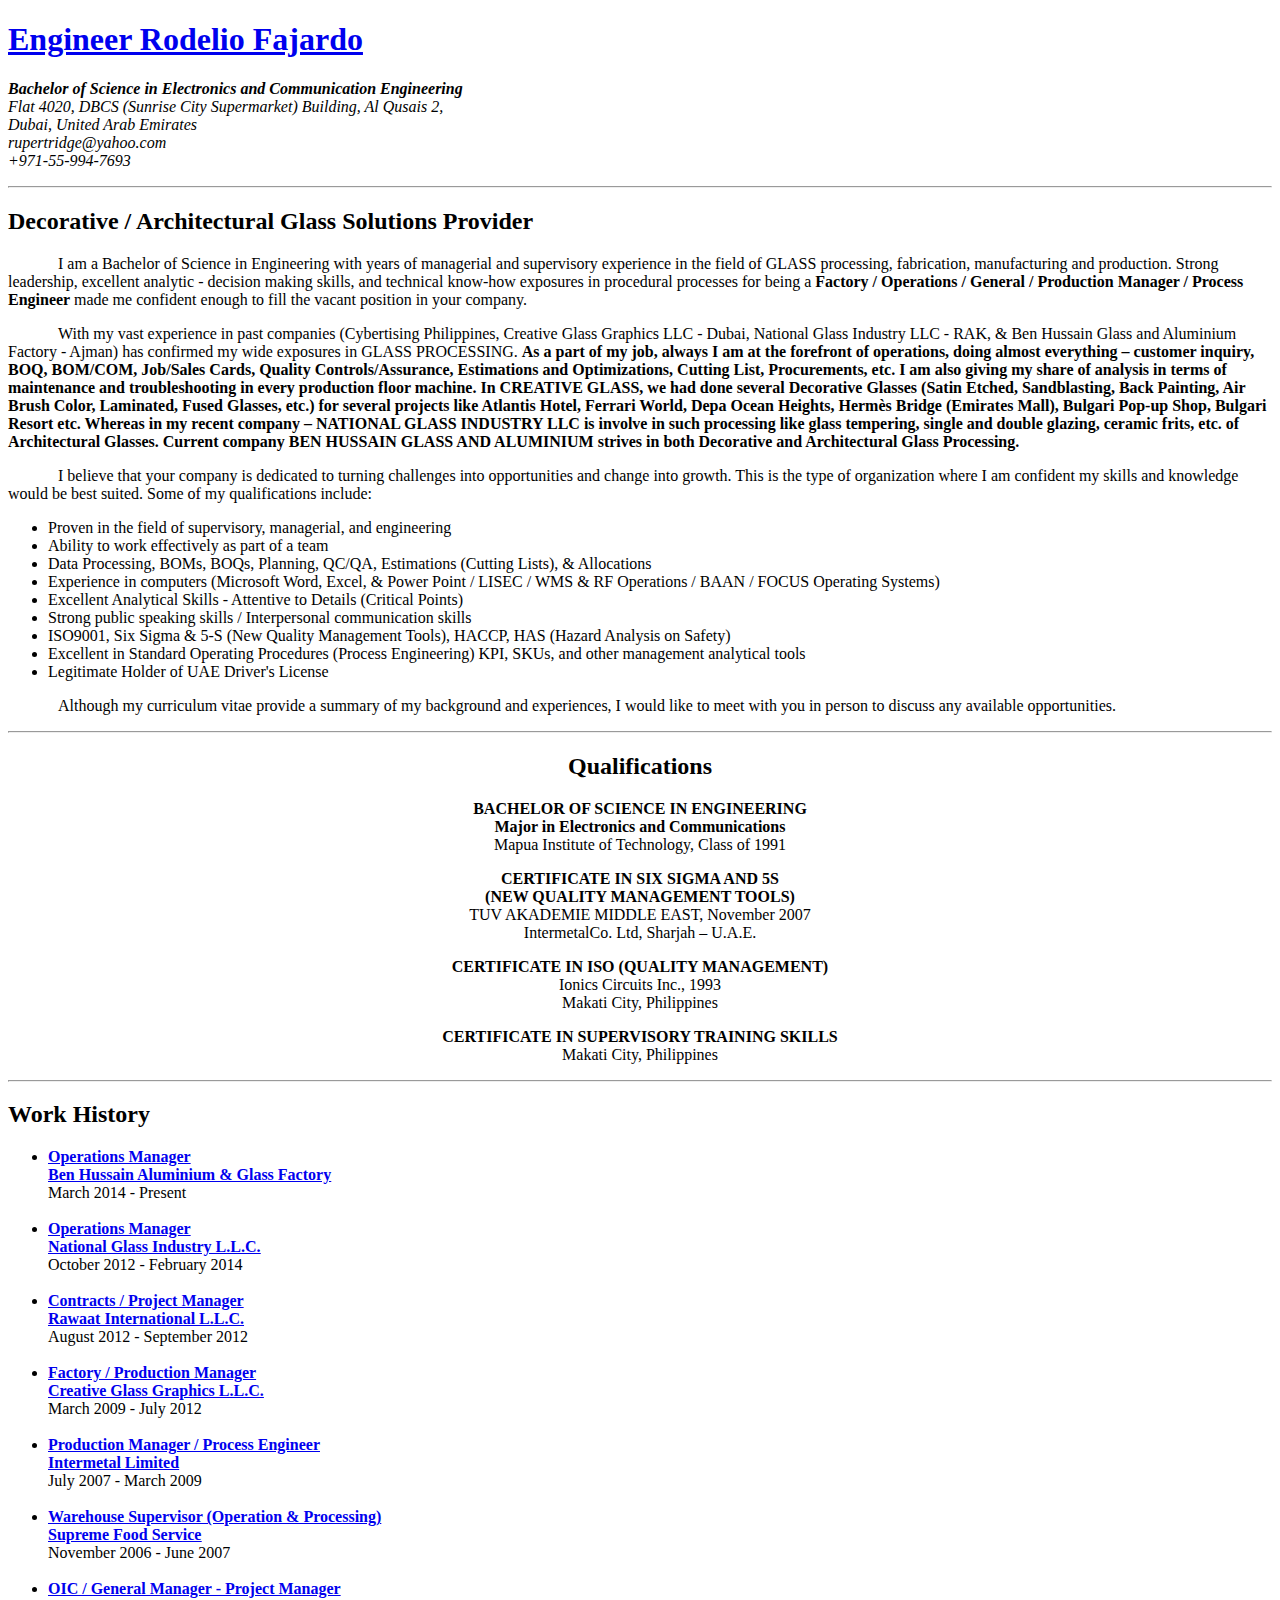
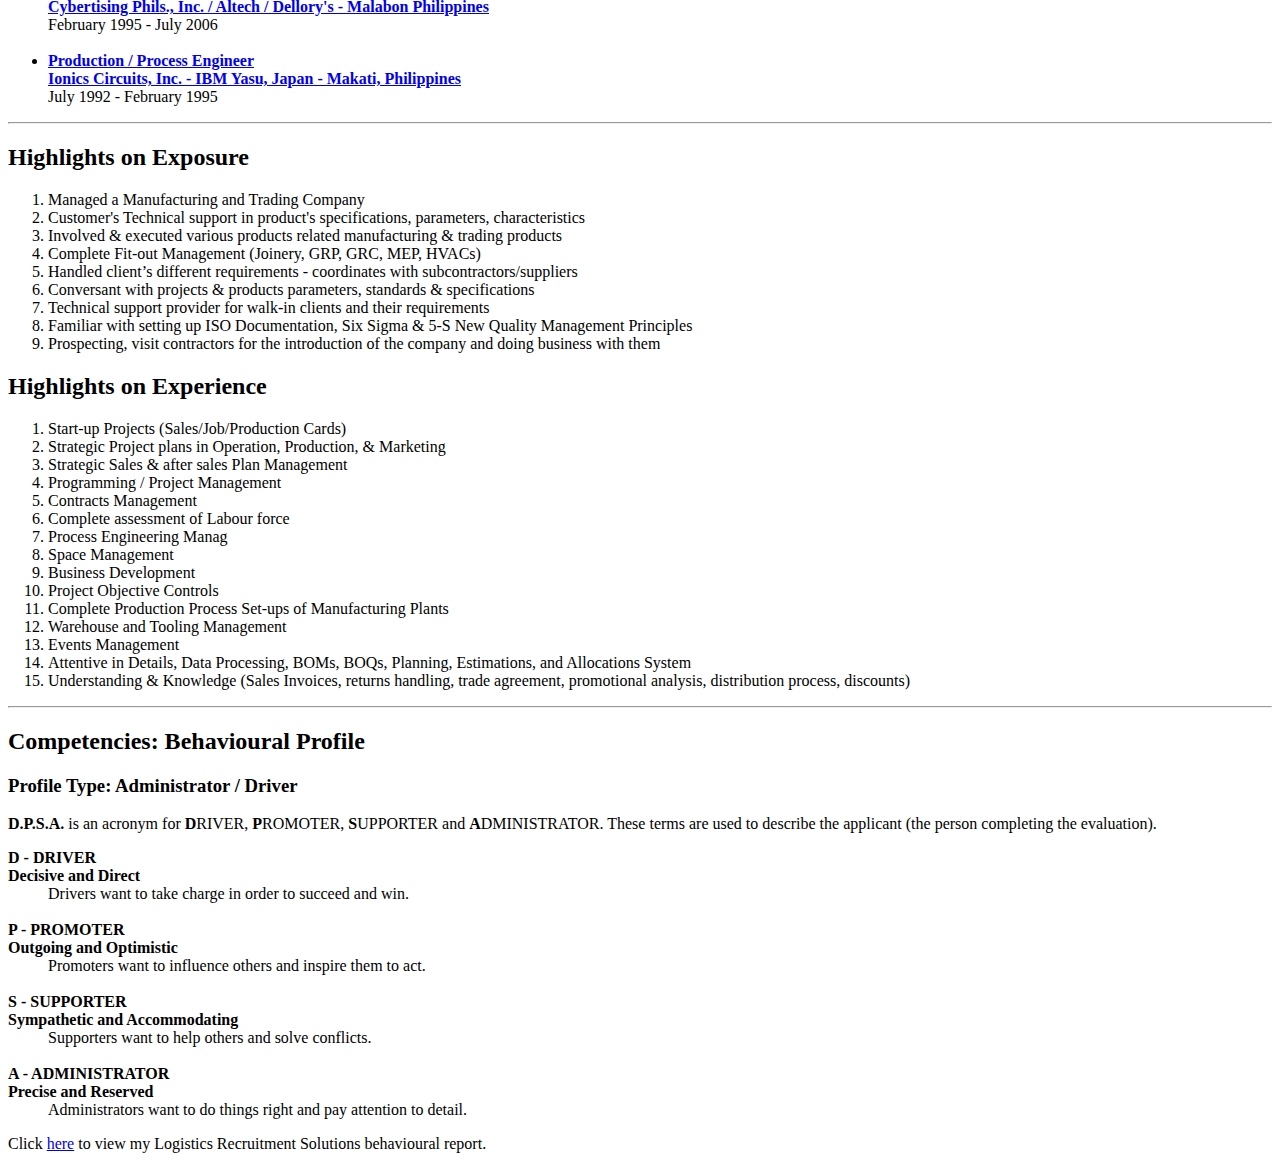
==== index.html @ 77e5705d "Add files via upload" ====
<!DOCTYPE html>
<html lang="en" dir="ltr">

<head>
  <meta charset="utf-8">
  <title>Rodelio Fajardo - Decorative Glass Solutions</title>
  <link rel="stylesheet" href="css/styles.css">
</head>

<body>
        <h1><a href="index.html">Engineer Rodelio Fajardo</a></h1>
        <dl>
          <dt>
            <em><strong>Bachelor of Science in Electronics and Communication Engineering</strong></em>
          </dt>
          <dt>
            <em>Flat 4020, DBCS (Sunrise City Supermarket) Building, Al Qusais 2,<br />Dubai, United Arab Emirates</em>
          </dt>
          <dt>
            <em>rupertridge@yahoo.com</em>
          </dt>
          <dt>
            <em>+971-55-994-7693</em>
          </dt>
        </dl>
  <hr>
  <h2>Decorative / Architectural Glass Solutions Provider</h2>
  <p style="text-indent: 50px;">
    I am a Bachelor of Science in Engineering with years of managerial and supervisory experience in the
    field of GLASS processing, fabrication, manufacturing and production. Strong leadership, excellent
    analytic - decision making skills, and technical know-how exposures in procedural processes for being
    a <strong>Factory / Operations / General / Production Manager / Process Engineer </strong>made me confident enough to fill the
    vacant position in your company.
  </p>
  <p style="text-indent: 50px;">
    With my vast experience in past companies (Cybertising Philippines, Creative Glass Graphics LLC -
    Dubai, National Glass Industry LLC - RAK, & Ben Hussain Glass and Aluminium Factory - Ajman) has
    confirmed my wide exposures in GLASS PROCESSING. <strong>As a part of my job, always I am at the
      forefront of operations, doing almost everything – customer inquiry, BOQ, BOM/COM, Job/Sales
      Cards, Quality Controls/Assurance, Estimations and Optimizations, Cutting List, Procurements,
      etc. I am also giving my share of analysis in terms of maintenance and troubleshooting in every
      production floor machine. In CREATIVE GLASS, we had done several Decorative Glasses (Satin
      Etched, Sandblasting, Back Painting, Air Brush Color, Laminated, Fused Glasses, etc.) for several
      projects like Atlantis Hotel, Ferrari World, Depa Ocean Heights, Hermès Bridge (Emirates Mall), Bulgari Pop-up Shop, Bulgari Resort etc. Whereas in my recent
      company – NATIONAL GLASS INDUSTRY LLC is involve in such processing like glass tempering,
      single and double glazing, ceramic frits, etc. of Architectural Glasses. Current company BEN
      HUSSAIN GLASS AND ALUMINIUM strives in both Decorative and Architectural Glass Processing.</strong>
  </p>
  <p style="text-indent: 50px;">
    I believe that your company is dedicated to turning challenges into opportunities and change into growth.
    This is the type of organization where I am confident my skills and knowledge would be best suited. Some
    of my qualifications include:
  </p>
  <ul>
    <li>
      Proven in the field of supervisory, managerial, and engineering
    </li>
    <li>
      Ability to work effectively as part of a team
    </li>
    <li>
      Data Processing, BOMs, BOQs, Planning, QC/QA, Estimations (Cutting Lists), & Allocations
    </li>
    <li>
      Experience in computers (Microsoft Word, Excel, & Power Point / LISEC / WMS & RF Operations / BAAN / FOCUS Operating Systems)
    </li>
    <li>
      Excellent Analytical Skills - Attentive to Details (Critical Points)
    </li>
    <li>
      Strong public speaking skills / Interpersonal communication skills
    </li>
    <li>
      ISO9001, Six Sigma & 5-S (New Quality Management Tools), HACCP, HAS (Hazard Analysis on Safety)
    </li>
    <li>
      Excellent in Standard Operating Procedures (Process Engineering) KPI, SKUs, and other management analytical tools
    </li>
    <li>
      Legitimate Holder of UAE Driver's License
    </li>
  </ul>
  <p style="text-indent: 50px;">
    Although my curriculum vitae provide a summary of my background and experiences, I would like to meet
    with you in person to discuss any available opportunities.
  </p>
  <hr>
  <h2 align="center">Qualifications</h2>
  <dl align="center">
    <dt>
      <font size="3">
        <strong>BACHELOR OF SCIENCE IN ENGINEERING</strong>
      </font>
    </dt>
    <dt>
      <strong>Major in Electronics and Communications</strong>
    </dt>
    <dt>
      Mapua Institute of Technology, Class of 1991
    </dt>
  </dl>
  <dl align="center">
    <dt>
      <font size="3">
        <strong>CERTIFICATE IN SIX SIGMA AND 5S<br>
          (NEW QUALITY MANAGEMENT TOOLS)</strong>
      </font>
    </dt>
    <dt>
      TUV AKADEMIE MIDDLE EAST, November 2007
    </dt>
    <dt>
      IntermetalCo. Ltd, Sharjah – U.A.E.
    </dt>
  </dl>
  <dl align="center">
    <dt>
      <font size="3">
        <strong>CERTIFICATE IN ISO (QUALITY MANAGEMENT)</strong>
      </font>
    </dt>
    <dt>
      Ionics Circuits Inc., 1993
    </dt>
    <dt>
      Makati City, Philippines
    </dt>
  </dl>
  <dl align="center">
    <dt>
      <font size="3">
        <strong>CERTIFICATE IN SUPERVISORY TRAINING SKILLS</strong>
      </font>
    </dt>
    <dt>
      Makati City, Philippines
    </dt>
  </dl>
  <hr>
  <h2>Work History</h2>
  <ul>
    <li>
      <a href="OM Ben Hussain.html"><strong>Operations Manager<br>
        <u>Ben Hussain Aluminium & Glass Factory</u></strong></a><br>
      March 2014 - Present
    </li>
    <br>
    <li>
      <a href="OM NGI.html"><strong>Operations Manager<br>
        <u>National Glass Industry L.L.C.</u></strong></a><br>
      October 2012 - February 2014
    </li>
    <br>
    <li>
      <a href="Manager Rawaat.html"><strong>Contracts / Project Manager <br>
        <u>Rawaat International L.L.C.</u></strong></a><br>
      August 2012 - September 2012
    </li>
    <br>
    <li>
      <a href="Manager CGG.html"><strong>Factory / Production Manager <br>
        <u>Creative Glass Graphics L.L.C.</u></strong></a><br>
      March 2009 - July 2012
    </li>
    <br>
    <li>
      <a href="Manager Intermetal.html"><strong>Production Manager / Process Engineer <br>
        <u>Intermetal Limited</u></strong></a><br>
      July 2007 - March 2009
    </li>
    <br>
    <li>
      <a href="WS SFS.html"><strong>Warehouse Supervisor (Operation & Processing)<br>
        <u>Supreme Food Service</u></strong></a><br>
      November 2006 - June 2007
    </li>
    <br>
    <li>
      <a href="OIC Cybertising.html"><strong>OIC / General Manager - Project Manager <br>
        <u>Cybertising Phils., Inc. / Altech / Dellory's - Malabon Philippines</u></strong></a><br>
      February 1995 - July 2006
    </li>
    <br>
    <li>
      <a href="Engineer Ionics.html"><strong>Production / Process Engineer <br>
        <u>Ionics Circuits, Inc. - IBM Yasu, Japan - Makati, Philippines</u></strong></a><br>
      July 1992 - February 1995
    </li>
  </ul>
  <hr>
  <h2>Highlights on Exposure</h2>
  <ol>
    <li>
      Managed a Manufacturing and Trading Company
    </li>
    <li>
      Customer's Technical support in product's specifications, parameters, characteristics
    </li>
    <li>
      Involved & executed various products related manufacturing & trading products
    </li>
    <li>
      Complete Fit-out Management (Joinery, GRP, GRC, MEP, HVACs)
    </li>
    <li>
      Handled client’s different requirements - coordinates with subcontractors/suppliers
    </li>
    <li>
      Conversant with projects & products parameters, standards & specifications
    </li>
    <li>
      Technical support provider for walk-in clients and their requirements
    </li>
    <li>
      Familiar with setting up ISO Documentation, Six Sigma & 5-S New Quality Management Principles
    </li>
    <li>
      Prospecting, visit contractors for the introduction of the company and doing business with them
    </li>
  </ol>
  <h2>Highlights on Experience</h2>
  <ol>
    <li>
      Start-up Projects (Sales/Job/Production Cards)
    </li>
    <li>
      Strategic Project plans in Operation, Production, & Marketing
    </li>
    <li>
      Strategic Sales & after sales Plan Management
    </li>
    <li>
      Programming / Project Management
    </li>
    <li>
      Contracts Management
    </li>
    <li>
      Complete assessment of Labour force
    </li>
    <li>
      Process Engineering Manag
    </li>
    <li>
      Space Management
    </li>
    <li>
      Business Development
    </li>
    <li>
      Project Objective Controls
    </li>
    <li>
      Complete Production Process Set-ups of Manufacturing Plants
    </li>
    <li>
      Warehouse and Tooling Management
    </li>
    <li>
      Events Management
    </li>
    <li>
      Attentive in Details, Data Processing, BOMs, BOQs, Planning, Estimations, and Allocations System
    </li>
    <li>
      Understanding & Knowledge (Sales Invoices, returns handling, trade agreement, promotional analysis, distribution process, discounts)
    </li>
  </ol>
  <hr>
  <h2>Competencies: Behavioural Profile</h2>
  <h3>Profile Type: Administrator / Driver</h3>
  <p>
    <strong>D.P.S.A.</strong> is an acronym for <strong>D</strong>RIVER, <strong>P</strong>ROMOTER, <strong>S</strong>UPPORTER and <strong>A</strong>DMINISTRATOR.
    These terms are used to describe the applicant (the person completing the evaluation).
  </p>
  <dl>
    <dt>
      <strong>D - DRIVER <br>Decisive and Direct</strong>
    </dt>
    <dd>
      Drivers want to take charge in order to succeed and win.
    </dd>
    <br>
    <dt>
      <strong>P - PROMOTER <br>Outgoing and Optimistic</strong>
    </dt>
    <dd>
      Promoters want to influence others and inspire them to act.
    </dd>
    <br>
    <dt>
      <strong>S - SUPPORTER <br>Sympathetic and Accommodating</strong>
    </dt>
    <dd>
      Supporters want to help others and solve conflicts.
    </dd>
    <br>
    <dt>
      <strong>A - ADMINISTRATOR <br>Precise and Reserved</strong>
    </dt>
    <dd>
      Administrators want to do things right and pay attention to detail.
    </dd>
  </dl>
  <p>
    Click <a href="Files/My Administrational Skills.pdf">here</a> to view my Logistics Recruitment Solutions behavioural report.
  </p>

</body>

</html>
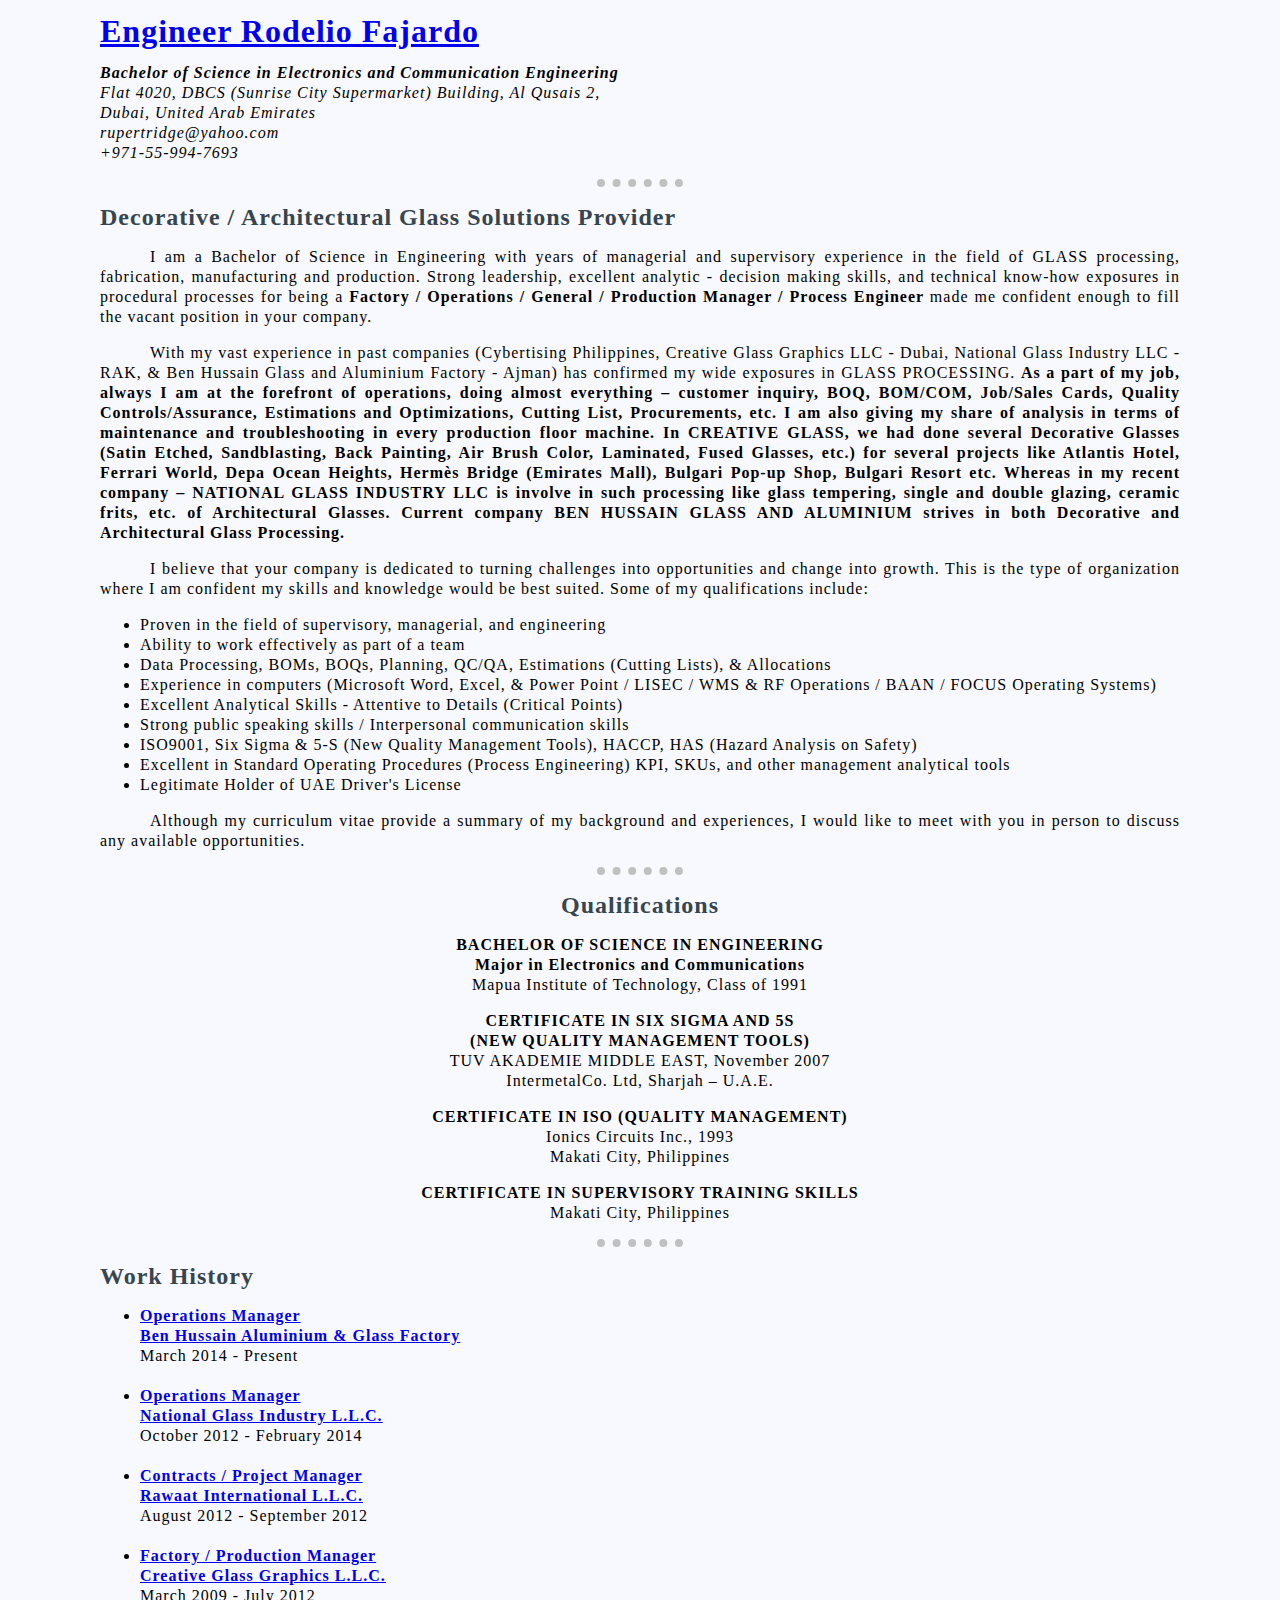
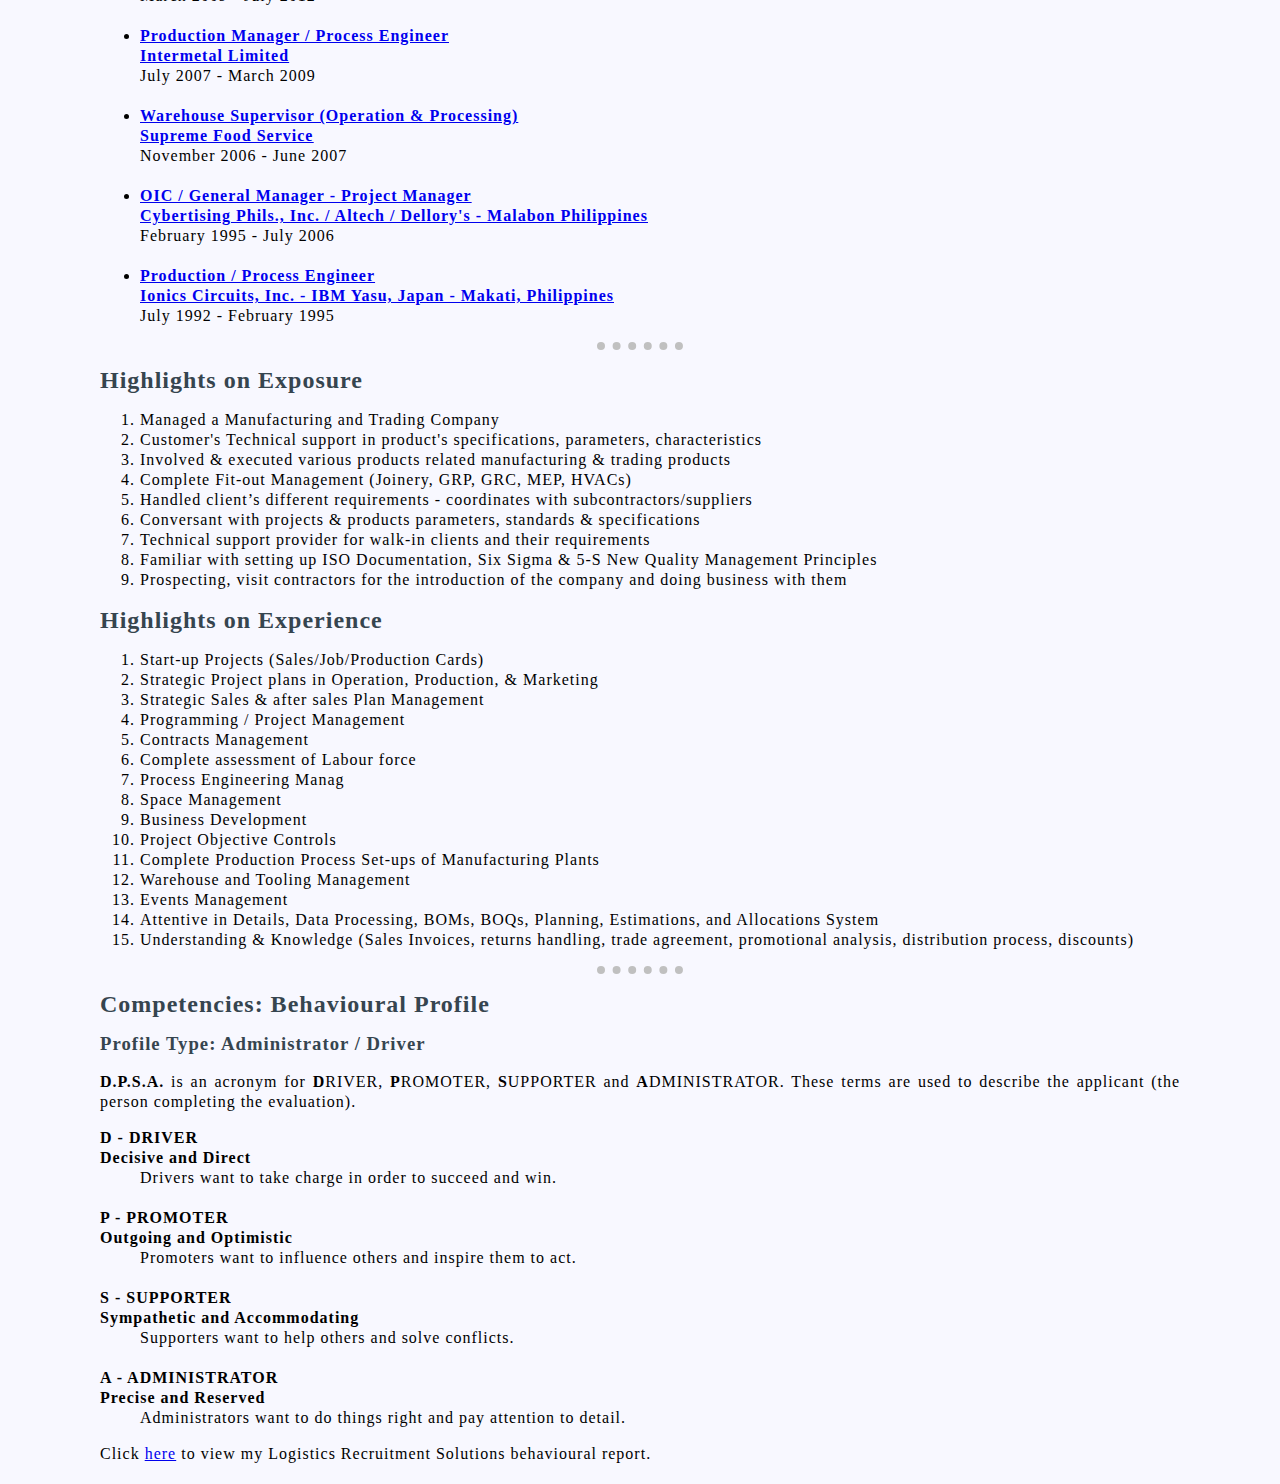
==== commit 0dee0900: "Update index.html" ====
--- a/index.html
+++ b/index.html
@@ -4,7 +4,7 @@
 <head>
   <meta charset="utf-8">
   <title>Rodelio Fajardo - Decorative Glass Solutions</title>
-  <link rel="stylesheet" href="css/styles.css">
+  <link rel="stylesheet" href="CSS/styles.css">
 </head>
 
 <body>
--- a/CSS/styles.css
+++ b/CSS/styles.css
@@ -0,0 +1,22 @@
+body{
+    background-color: ghostwhite;
+    margin: 20px 100px;
+    text-align: justify;
+    letter-spacing: 1px;
+    line-height: 20px;
+}
+hr{
+    border-style: dotted none none none;
+    border-color: silver;
+    border-width: 8px;
+    width: 8%;
+}
+h1{
+    color: #36454F;
+}
+h2{
+    color: #36454F;
+}
+h3{
+    color: #36454F;
+}
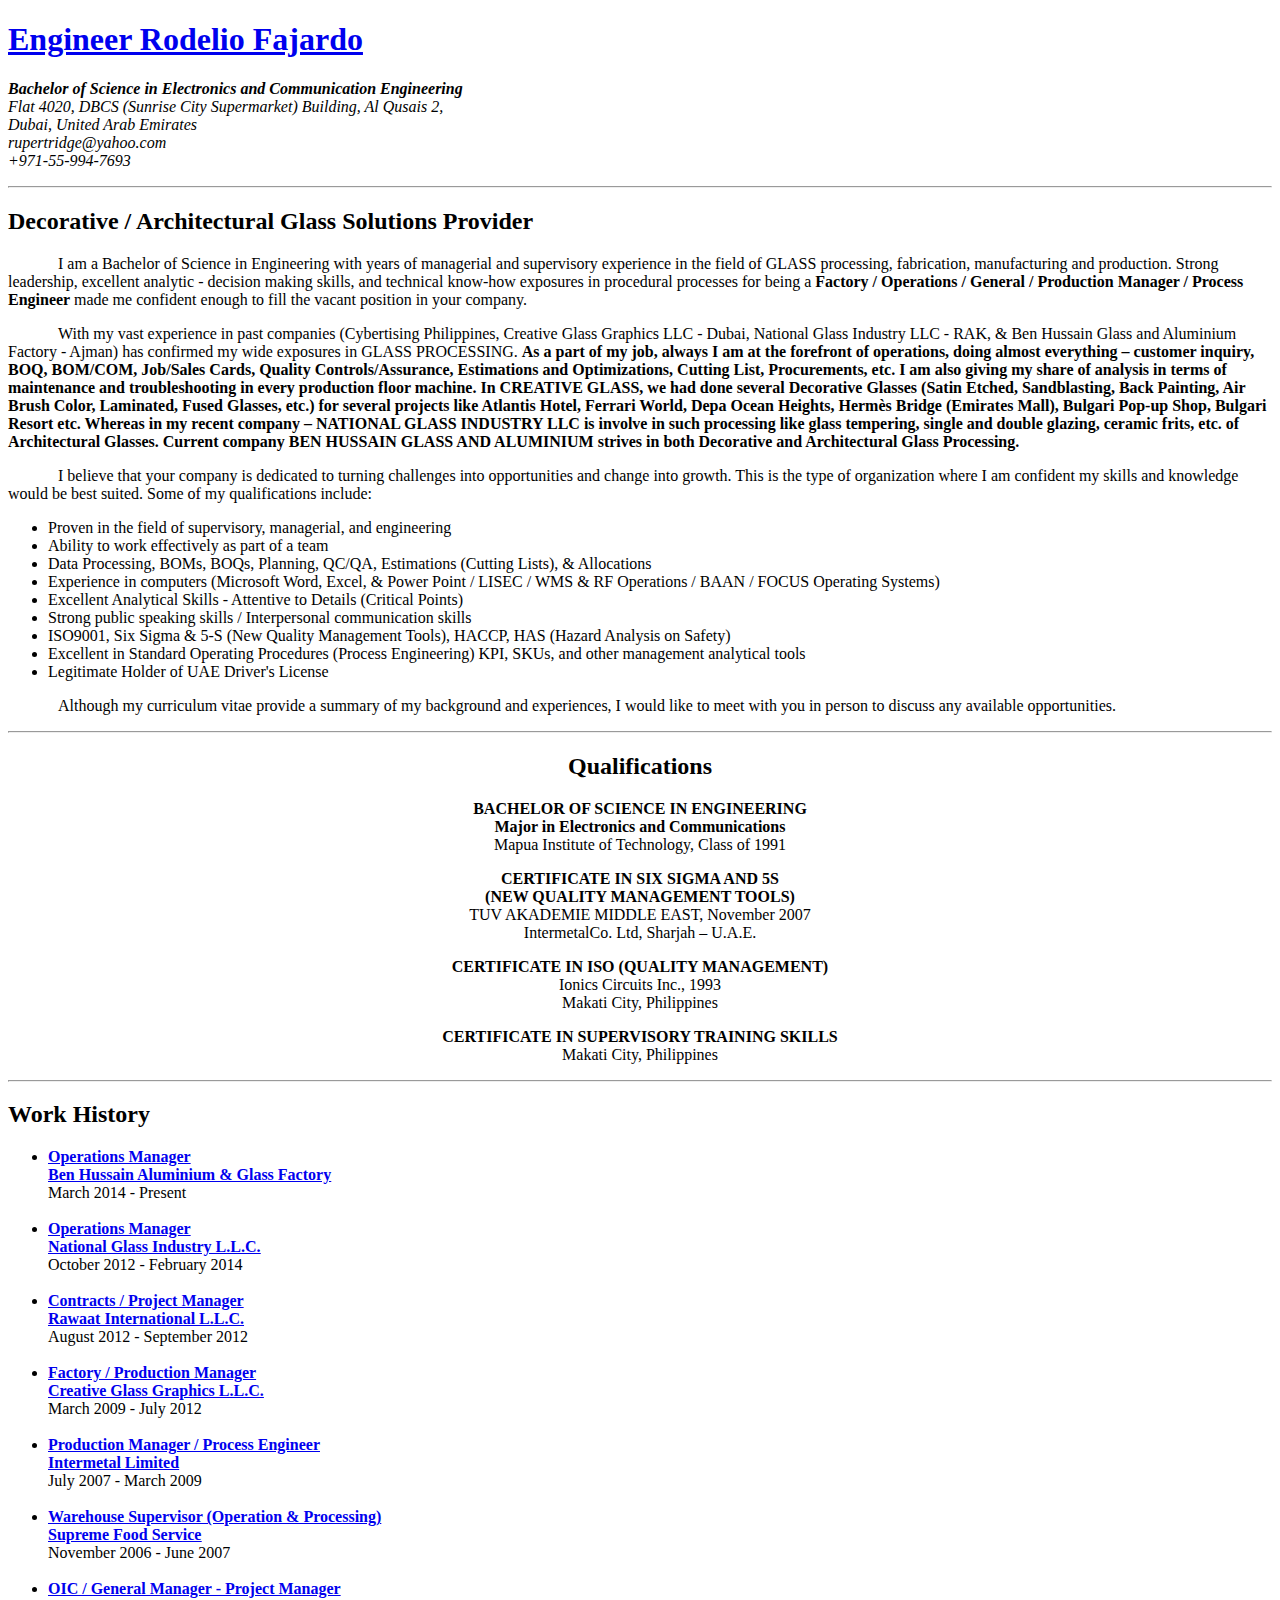
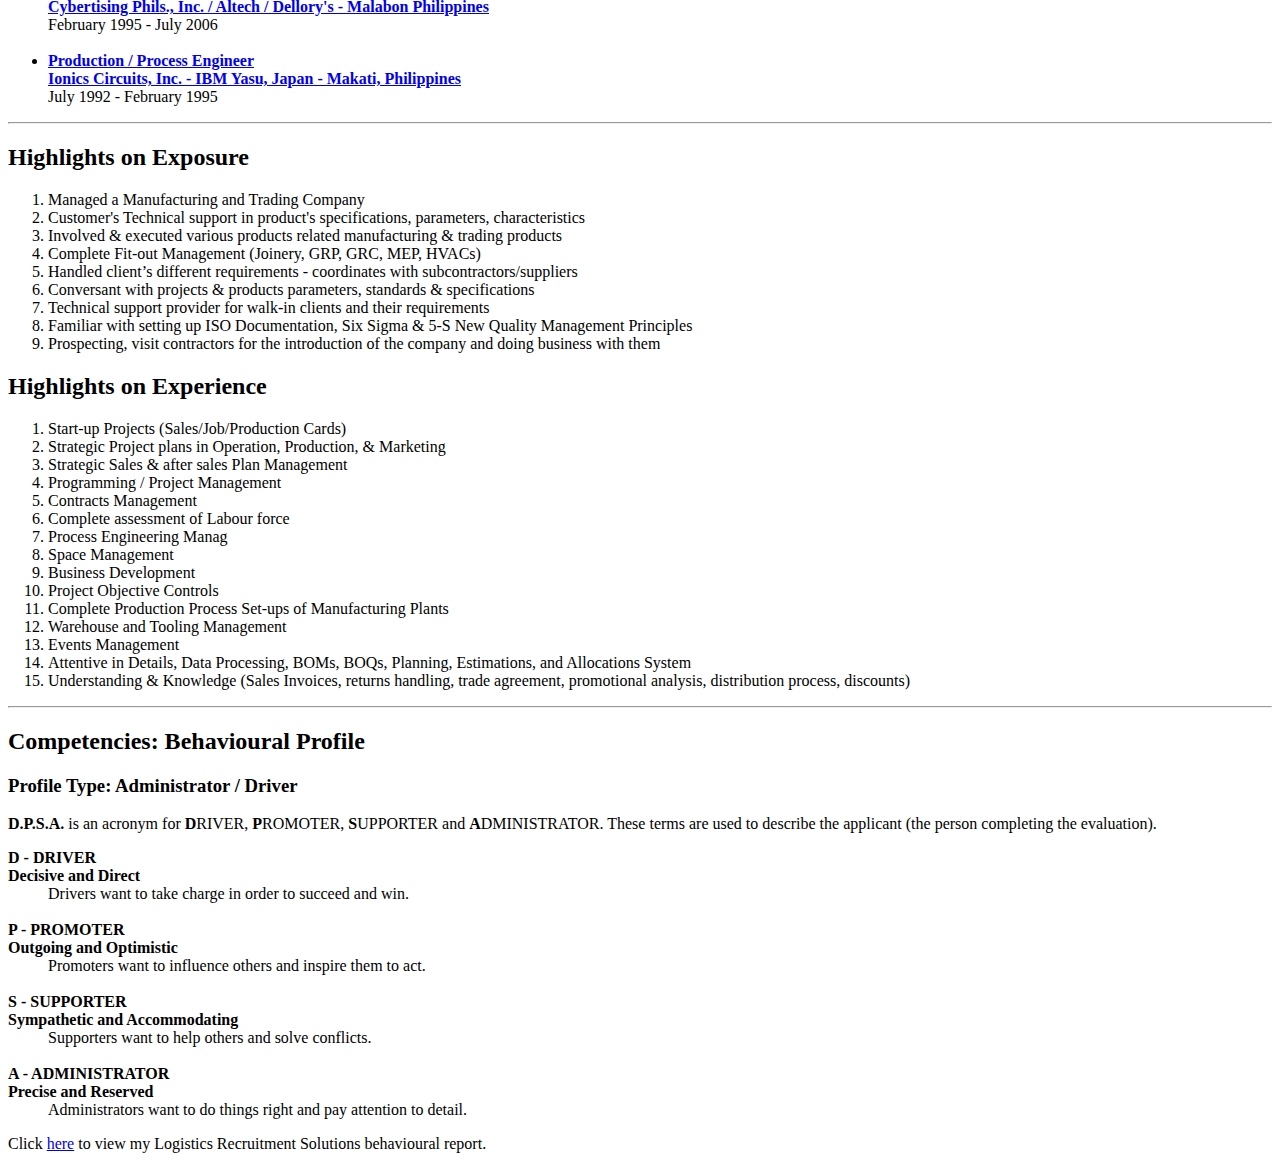
==== commit 8797f69d: "Add files via upload" ====
--- a/index.html
+++ b/index.html
@@ -4,7 +4,7 @@
 <head>
   <meta charset="utf-8">
   <title>Rodelio Fajardo - Decorative Glass Solutions</title>
-  <link rel="stylesheet" href="CSS/styles.css">
+  <link rel="stylesheet" href="css/styles.css">
 </head>
 
 <body>
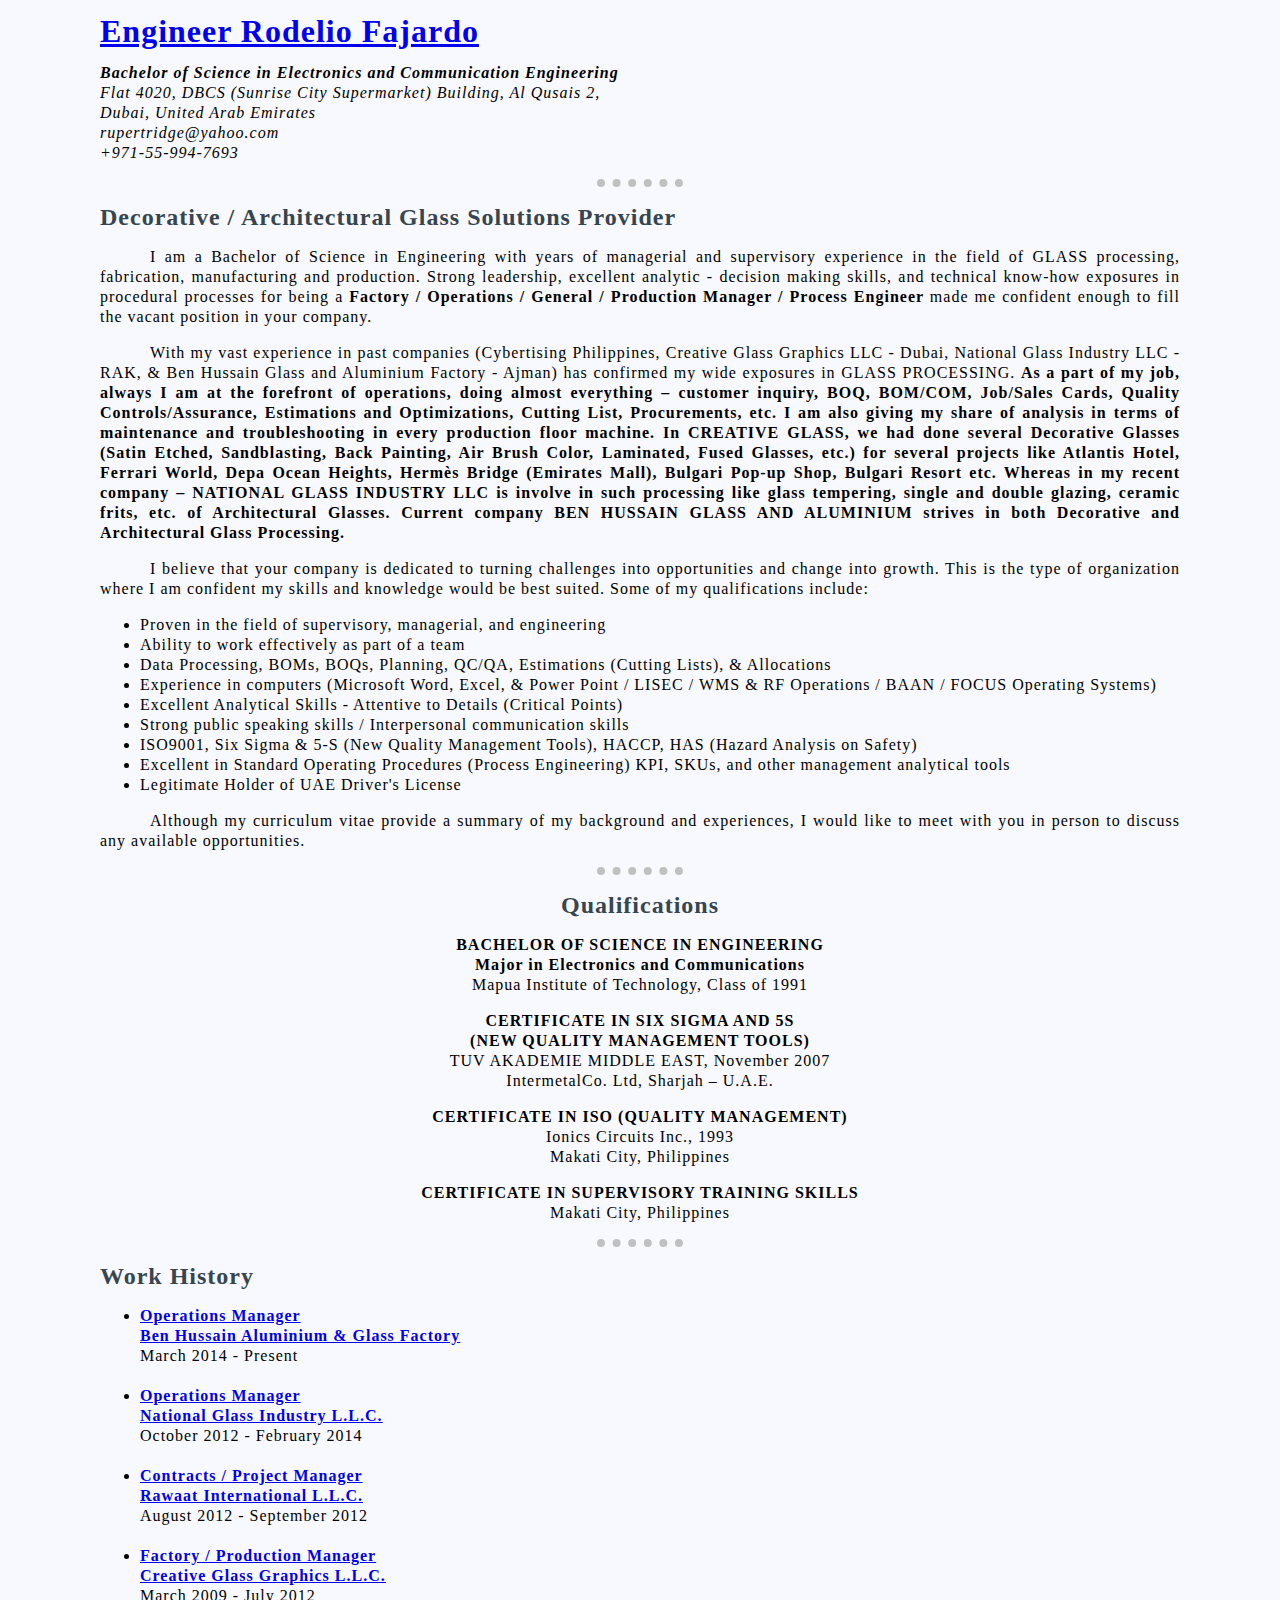
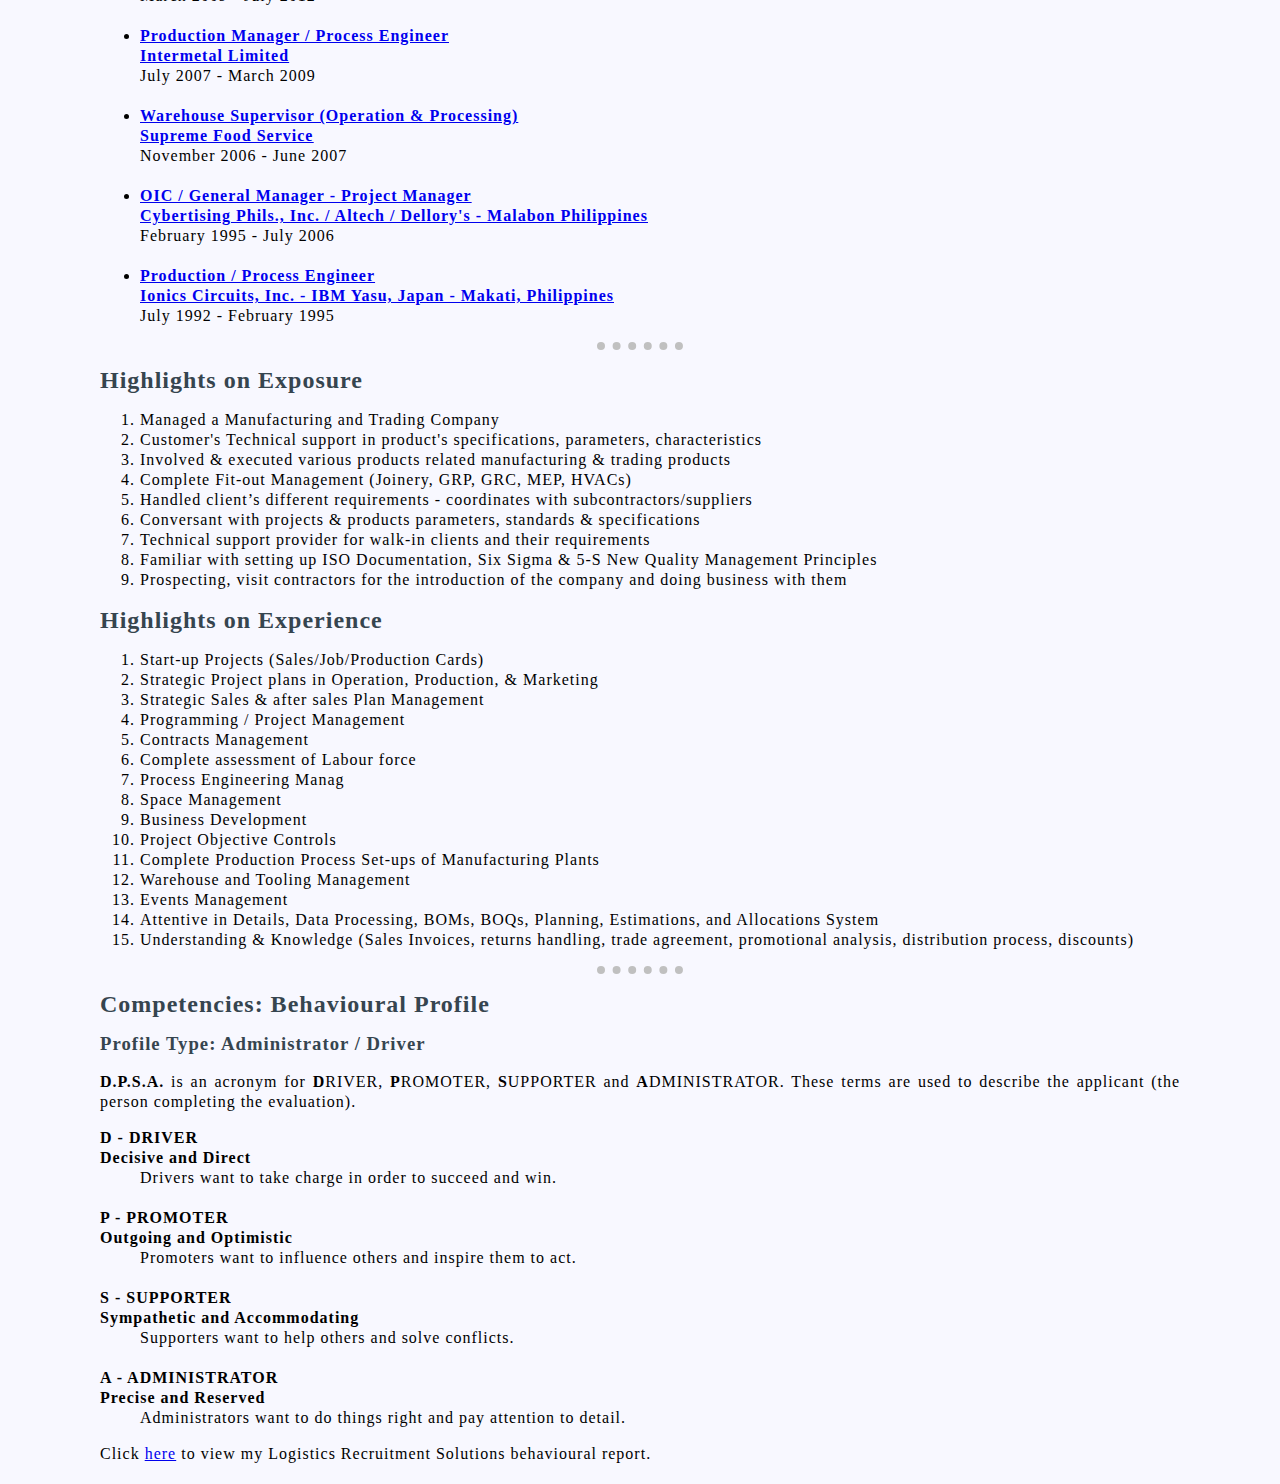
==== commit 6a1896d3: "Update index.html" ====
--- a/index.html
+++ b/index.html
@@ -4,7 +4,7 @@
 <head>
   <meta charset="utf-8">
   <title>Rodelio Fajardo - Decorative Glass Solutions</title>
-  <link rel="stylesheet" href="css/styles.css">
+  <link rel="stylesheet" href="styles.css">
 </head>
 
 <body>
--- a/styles.css
+++ b/styles.css
@@ -0,0 +1,23 @@
+body{
+    background-color: ghostwhite;
+    margin: 20px 100px;
+    text-align: justify;
+    letter-spacing: 1px;
+    line-height: 20px;
+    font: "sans-serif";
+}
+hr{
+    border-style: dotted none none none;
+    border-color: silver;
+    border-width: 8px;
+    width: 8%;
+}
+h1{
+    color: #36454F;
+}
+h2{
+    color: #36454F;
+}
+h3{
+    color: #36454F;
+}
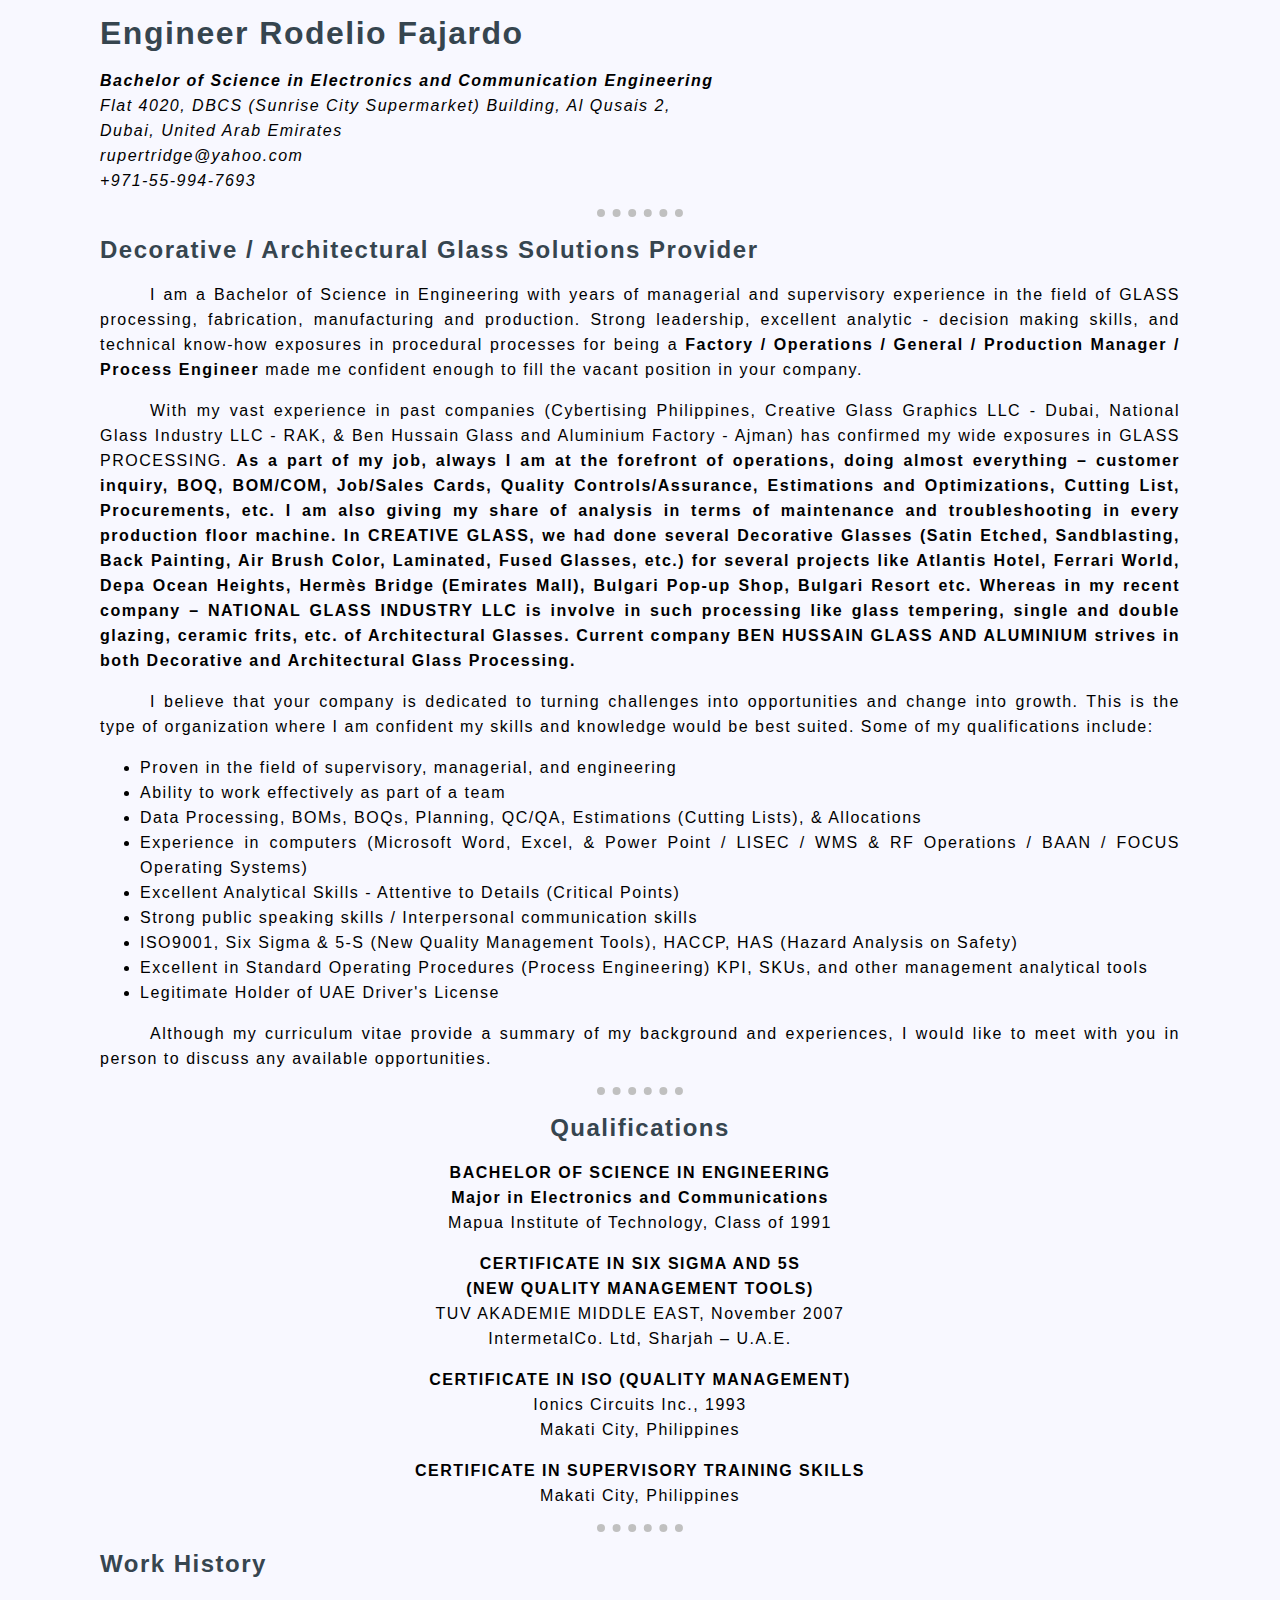
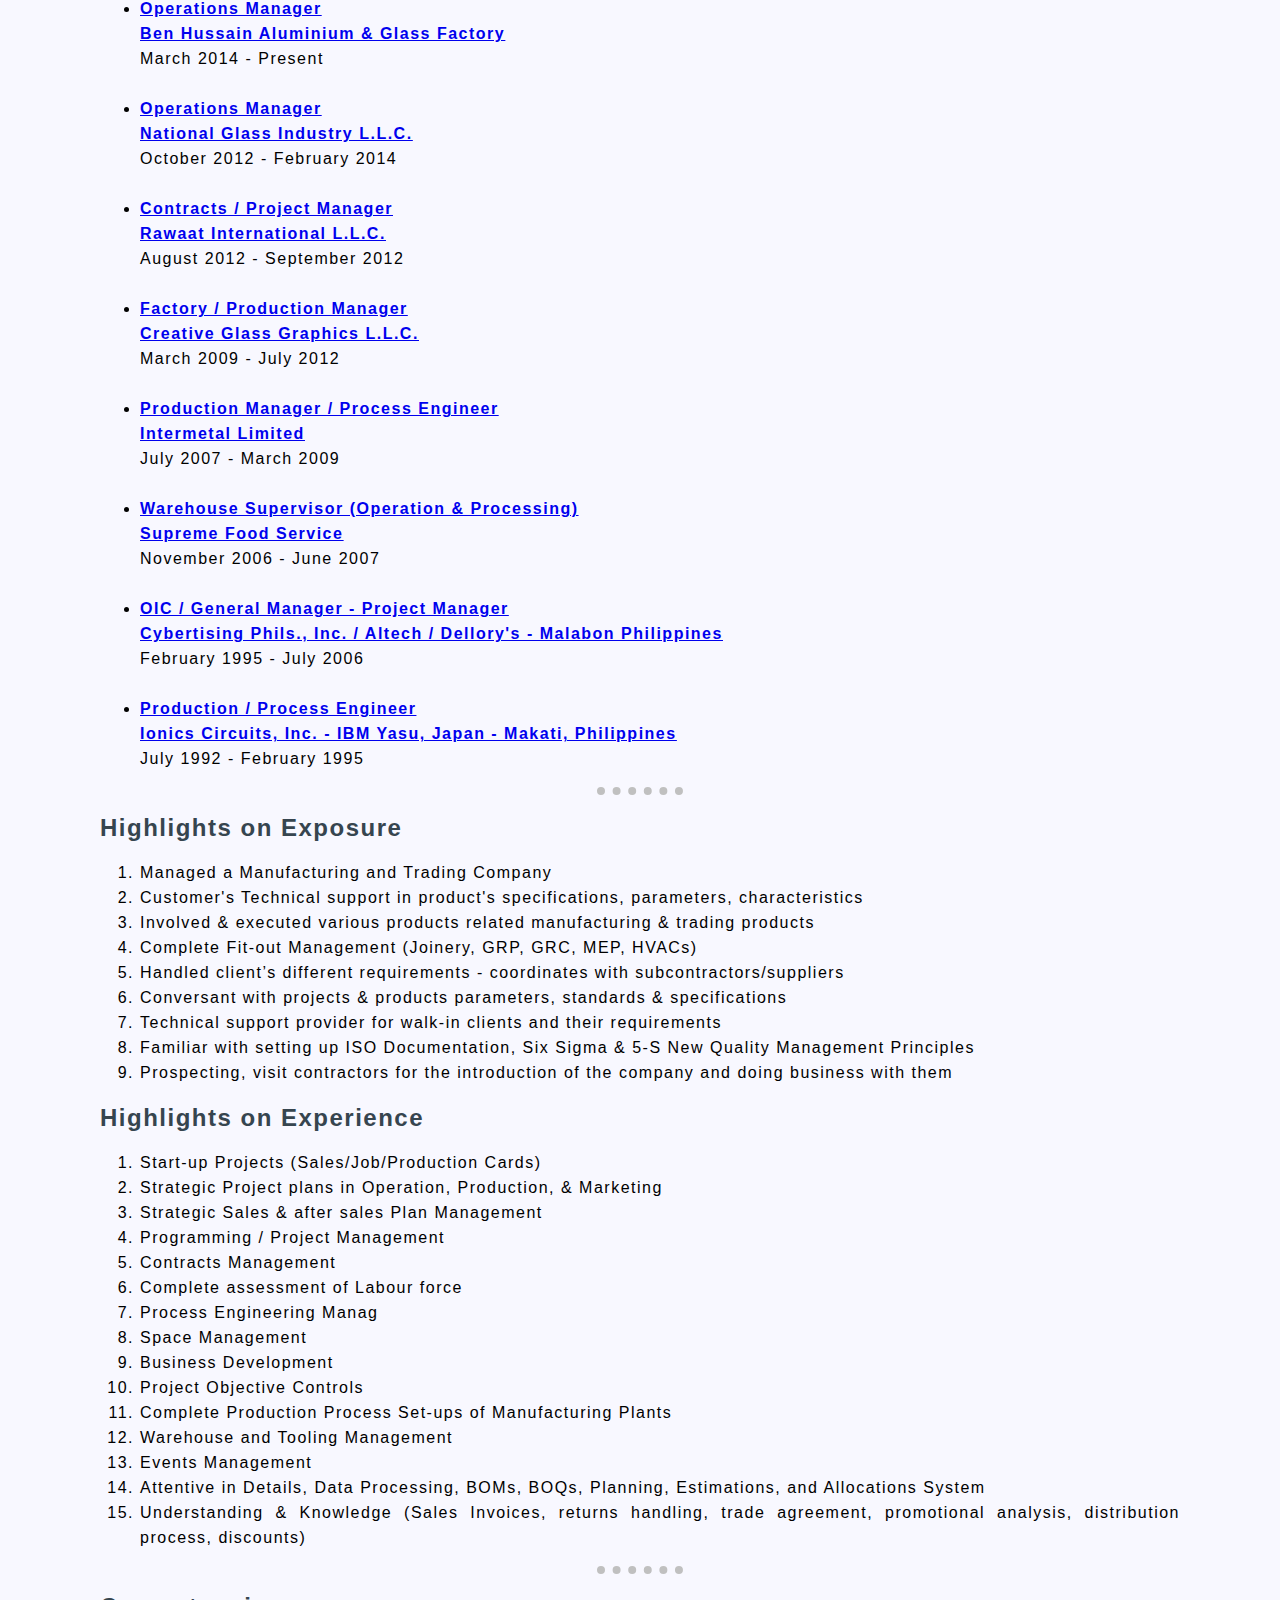
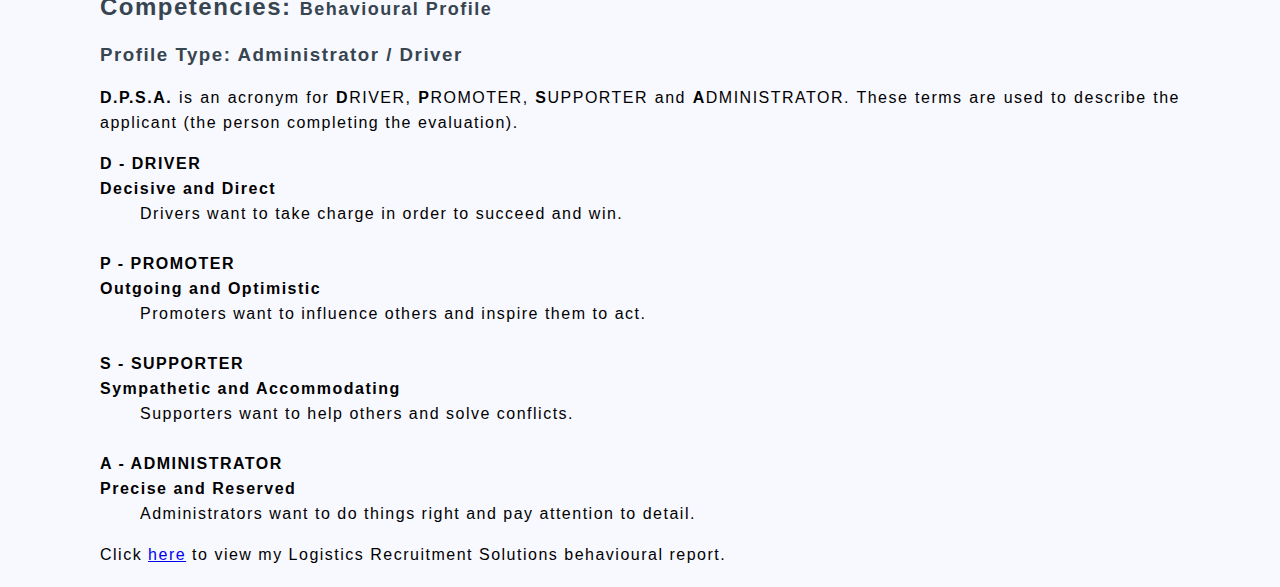
==== commit 3d9c1268: "Add files via upload" ====
--- a/index.html
+++ b/index.html
@@ -4,11 +4,11 @@
 <head>
   <meta charset="utf-8">
   <title>Rodelio Fajardo - Decorative Glass Solutions</title>
-  <link rel="stylesheet" href="styles.css">
+  <link rel="stylesheet" href="CSS/styles.css">
 </head>
 
 <body>
-        <h1><a href="index.html">Engineer Rodelio Fajardo</a></h1>
+        <h1>Engineer Rodelio Fajardo</h1>
         <dl>
           <dt>
             <em><strong>Bachelor of Science in Electronics and Communication Engineering</strong></em>
@@ -267,7 +267,7 @@
     </li>
   </ol>
   <hr>
-  <h2>Competencies: Behavioural Profile</h2>
+  <h2>Competencies: <font size="4">Behavioural Profile</font></h2>
   <h3>Profile Type: Administrator / Driver</h3>
   <p>
     <strong>D.P.S.A.</strong> is an acronym for <strong>D</strong>RIVER, <strong>P</strong>ROMOTER, <strong>S</strong>UPPORTER and <strong>A</strong>DMINISTRATOR.
--- a/CSS/styles.css
+++ b/CSS/styles.css
@@ -0,0 +1,23 @@
+body{
+    background-color: ghostwhite;
+    margin: 20px 100px;
+    text-align: justify;
+    letter-spacing: 1.5px;
+    line-height: 25px;
+    font-family: sans-serif, monospace, "Times New Roman";
+}
+hr{
+    border-style: dotted none none none;
+    border-color: silver;
+    border-width: 8px;
+    width: 8%;
+}
+h1{
+    color: #36454F;
+}
+h2{
+    color: #36454F;
+}
+h3{
+    color: #36454F;
+}
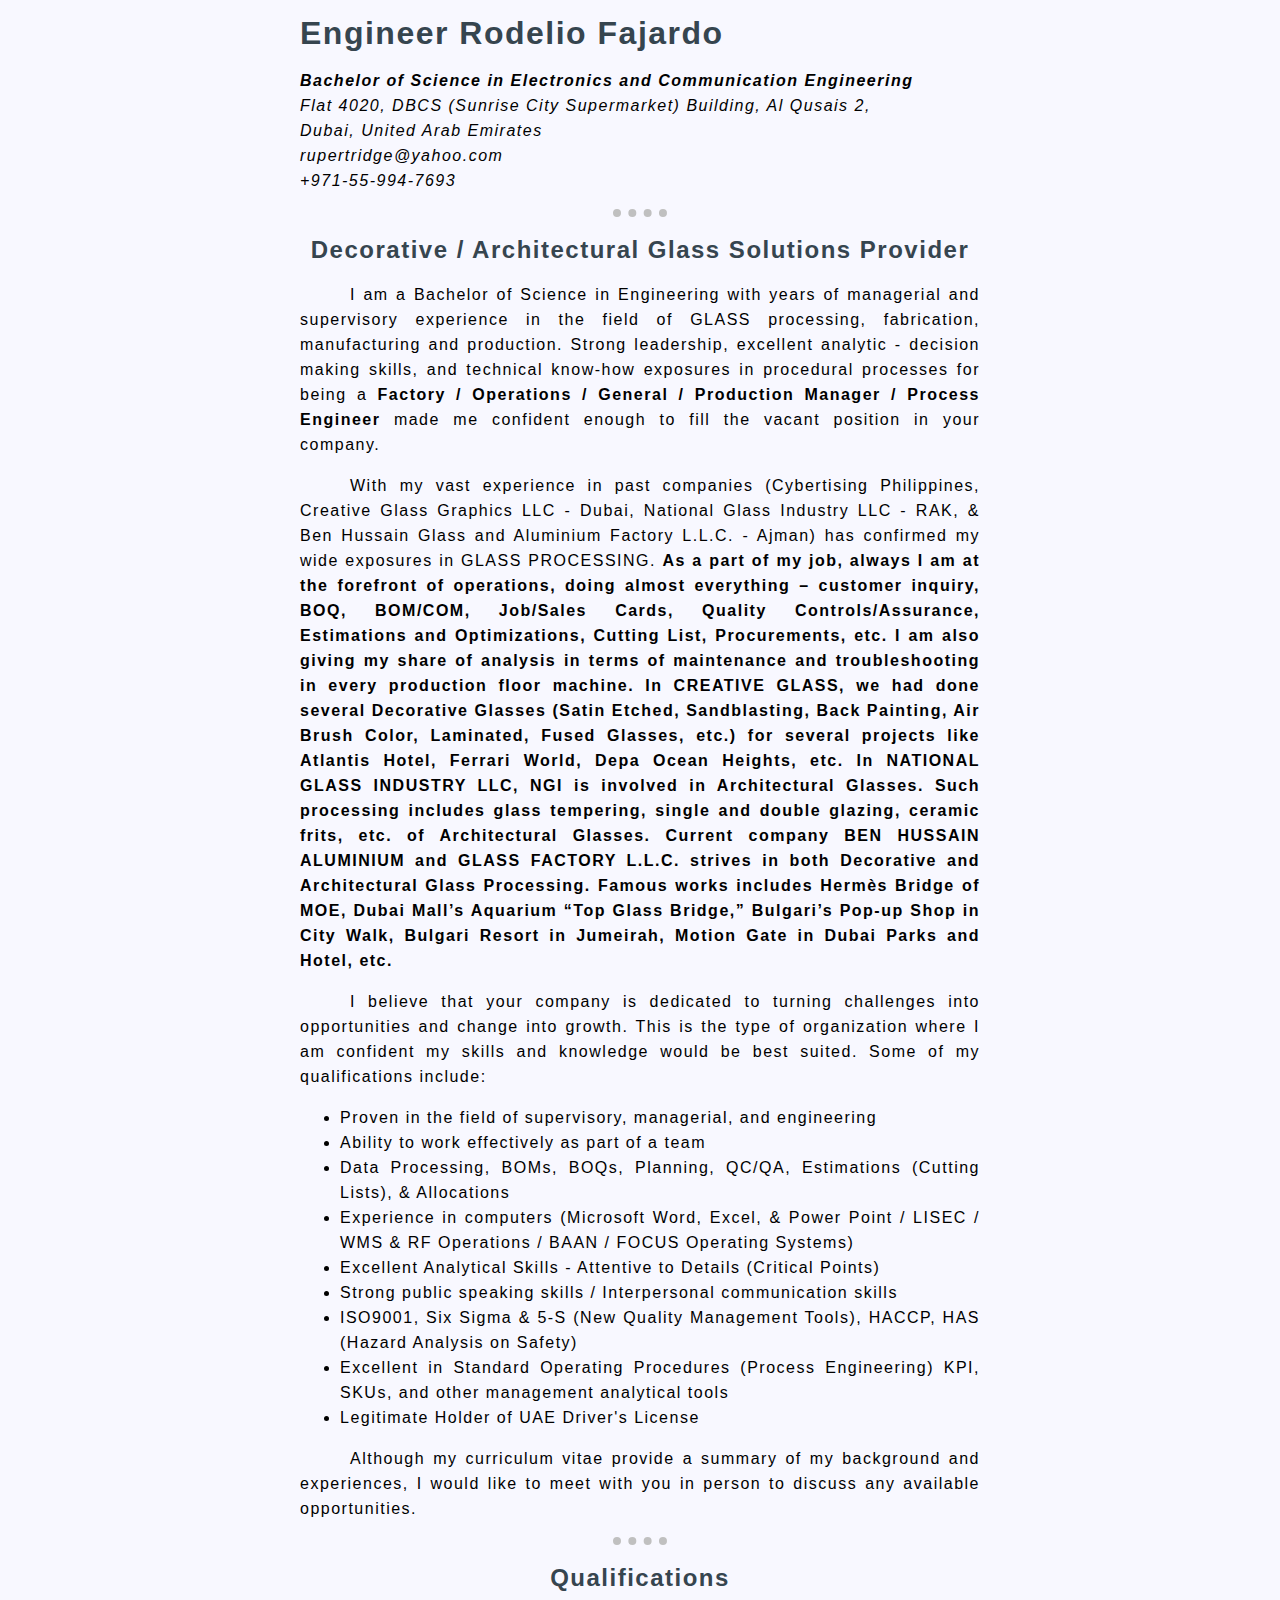
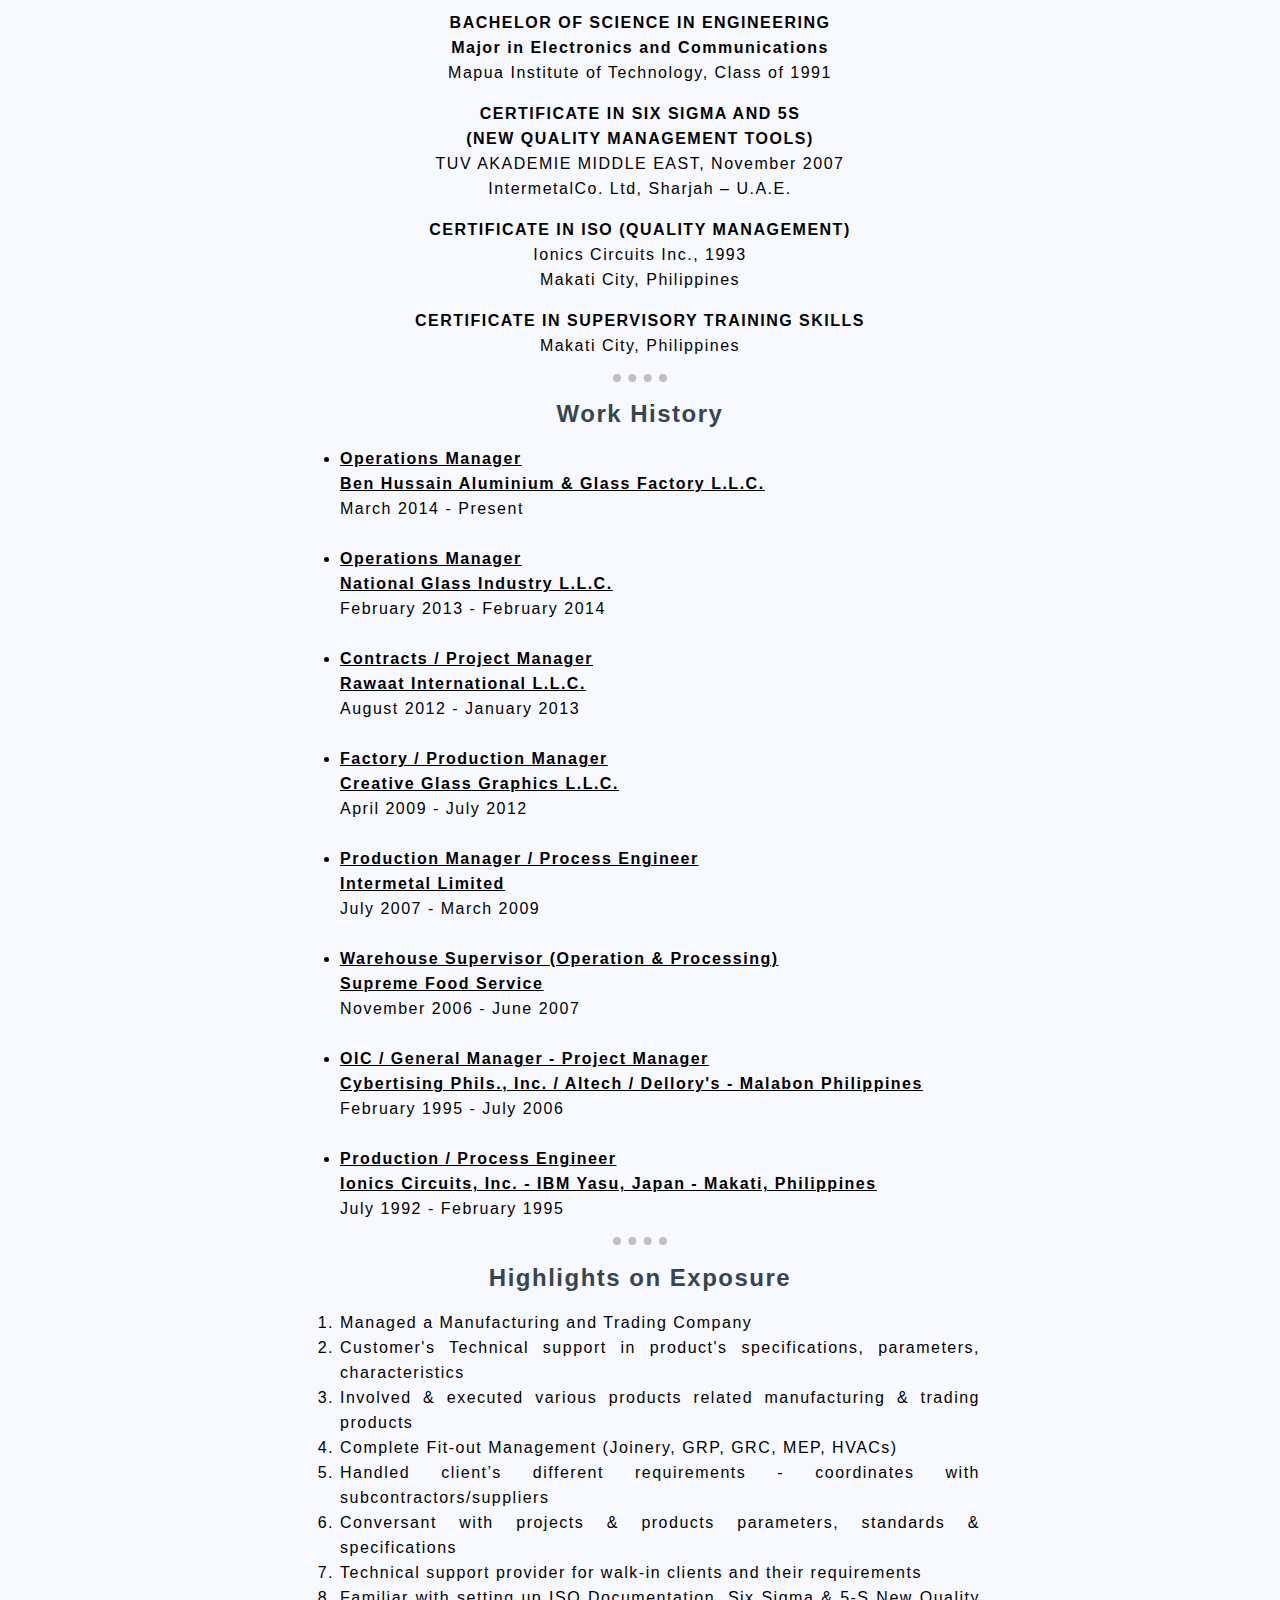
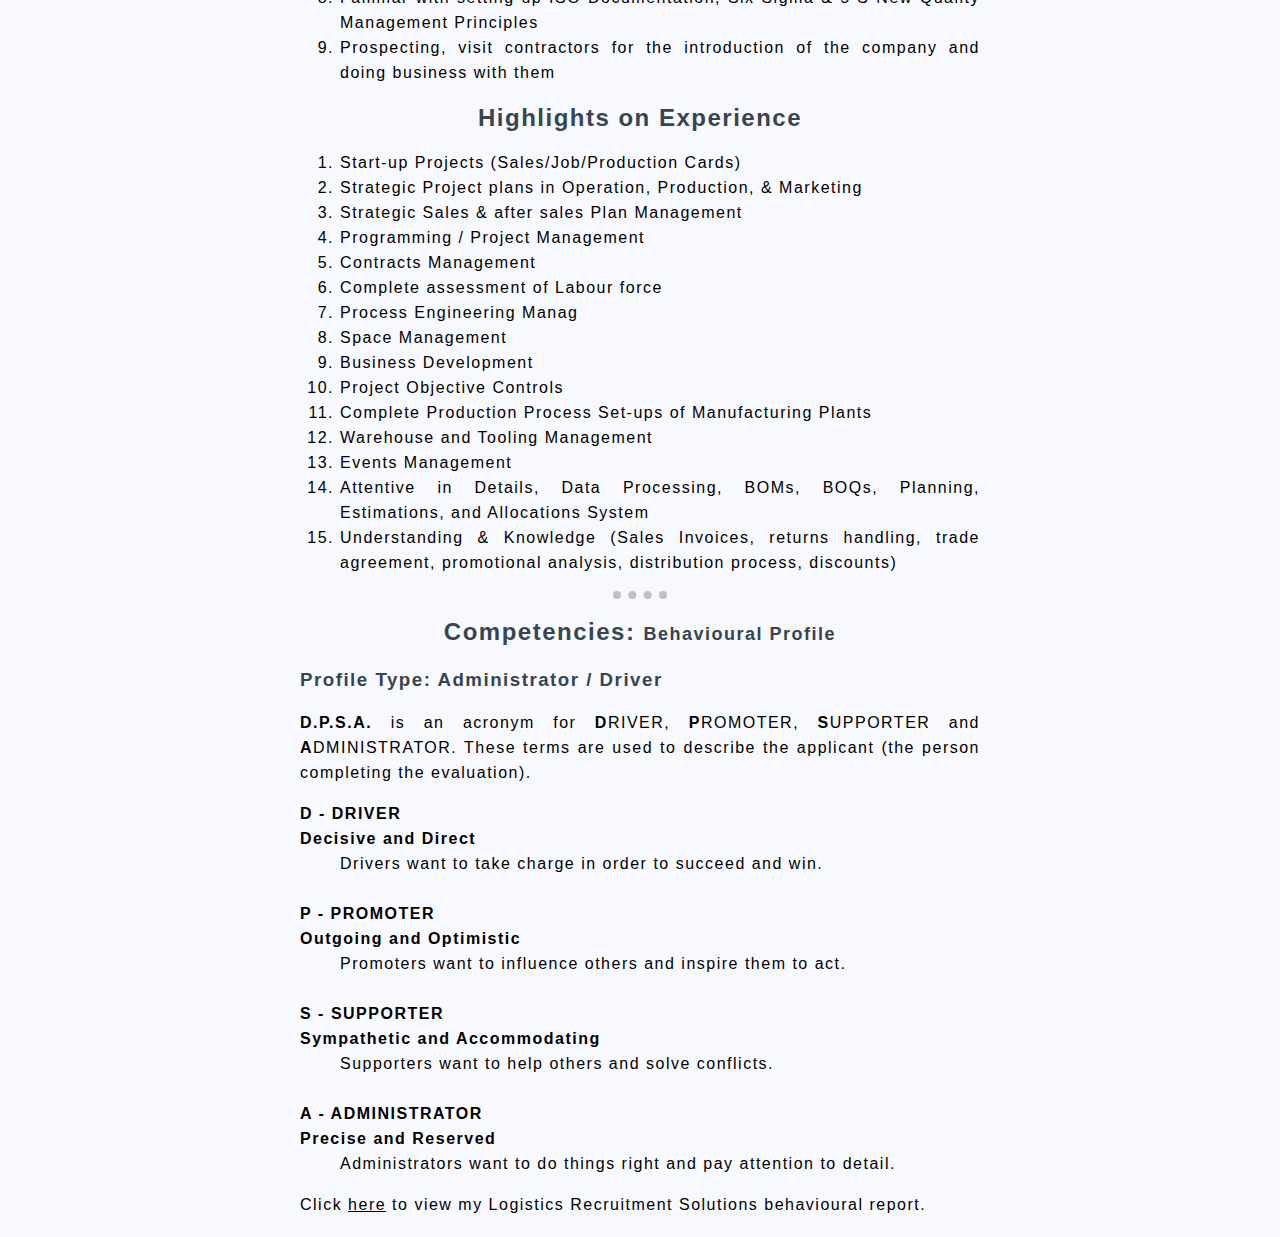
==== commit 5fb9ab43: "Add files via upload" ====
--- a/index.html
+++ b/index.html
@@ -34,17 +34,19 @@
   </p>
   <p style="text-indent: 50px;">
     With my vast experience in past companies (Cybertising Philippines, Creative Glass Graphics LLC -
-    Dubai, National Glass Industry LLC - RAK, & Ben Hussain Glass and Aluminium Factory - Ajman) has
+    Dubai, National Glass Industry LLC - RAK, & Ben Hussain Glass and Aluminium Factory L.L.C. - Ajman) has
     confirmed my wide exposures in GLASS PROCESSING. <strong>As a part of my job, always I am at the
-      forefront of operations, doing almost everything – customer inquiry, BOQ, BOM/COM, Job/Sales
-      Cards, Quality Controls/Assurance, Estimations and Optimizations, Cutting List, Procurements,
-      etc. I am also giving my share of analysis in terms of maintenance and troubleshooting in every
-      production floor machine. In CREATIVE GLASS, we had done several Decorative Glasses (Satin
-      Etched, Sandblasting, Back Painting, Air Brush Color, Laminated, Fused Glasses, etc.) for several
-      projects like Atlantis Hotel, Ferrari World, Depa Ocean Heights, Hermès Bridge (Emirates Mall), Bulgari Pop-up Shop, Bulgari Resort etc. Whereas in my recent
-      company – NATIONAL GLASS INDUSTRY LLC is involve in such processing like glass tempering,
-      single and double glazing, ceramic frits, etc. of Architectural Glasses. Current company BEN
-      HUSSAIN GLASS AND ALUMINIUM strives in both Decorative and Architectural Glass Processing.</strong>
+    forefront of operations, doing almost everything – customer inquiry, BOQ, BOM/COM, Job/Sales
+    Cards, Quality Controls/Assurance, Estimations and Optimizations, Cutting List, Procurements,
+    etc. I am also giving my share of analysis in terms of maintenance and troubleshooting in every
+    production floor machine. In CREATIVE GLASS, we had done several Decorative Glasses (Satin
+    Etched, Sandblasting, Back Painting, Air Brush Color, Laminated, Fused Glasses, etc.) for several
+    projects like Atlantis Hotel, Ferrari World, Depa Ocean Heights, etc. In NATIONAL GLASS INDUSTRY LLC,
+    NGI is involved in Architectural Glasses.  Such processing includes glass tempering, single and double
+    glazing, ceramic frits, etc. of Architectural Glasses. Current company BEN HUSSAIN ALUMINIUM and GLASS
+    FACTORY L.L.C. strives in both Decorative and Architectural Glass Processing. Famous works includes Hermès
+    Bridge of MOE, Dubai Mall’s Aquarium “Top Glass Bridge,” Bulgari’s Pop-up Shop in City Walk, Bulgari Resort
+    in Jumeirah, Motion Gate in Dubai Parks and Hotel, etc.</strong>
   </p>
   <p style="text-indent: 50px;">
     I believe that your company is dedicated to turning challenges into opportunities and change into growth.
@@ -141,26 +143,26 @@
   <ul>
     <li>
       <a href="OM Ben Hussain.html"><strong>Operations Manager<br>
-        <u>Ben Hussain Aluminium & Glass Factory</u></strong></a><br>
+        <u>Ben Hussain Aluminium & Glass Factory L.L.C.</u></strong></a><br>
       March 2014 - Present
     </li>
     <br>
     <li>
       <a href="OM NGI.html"><strong>Operations Manager<br>
         <u>National Glass Industry L.L.C.</u></strong></a><br>
-      October 2012 - February 2014
+      February 2013 - February 2014
     </li>
     <br>
     <li>
       <a href="Manager Rawaat.html"><strong>Contracts / Project Manager <br>
         <u>Rawaat International L.L.C.</u></strong></a><br>
-      August 2012 - September 2012
+      August 2012 - January 2013
     </li>
     <br>
     <li>
       <a href="Manager CGG.html"><strong>Factory / Production Manager <br>
         <u>Creative Glass Graphics L.L.C.</u></strong></a><br>
-      March 2009 - July 2012
+      April 2009 - July 2012
     </li>
     <br>
     <li>
--- a/CSS/styles.css
+++ b/CSS/styles.css
@@ -1,6 +1,6 @@
 body{
     background-color: ghostwhite;
-    margin: 20px 100px;
+    margin: 20px 300px;
     text-align: justify;
     letter-spacing: 1.5px;
     line-height: 25px;
@@ -17,7 +17,17 @@
 }
 h2{
     color: #36454F;
+    text-align: center;
 }
 h3{
     color: #36454F;
 }
+a:link{
+    color: black;
+}
+a:visited{
+    color: black;
+}
+a:hover{
+    background: silver;
+}
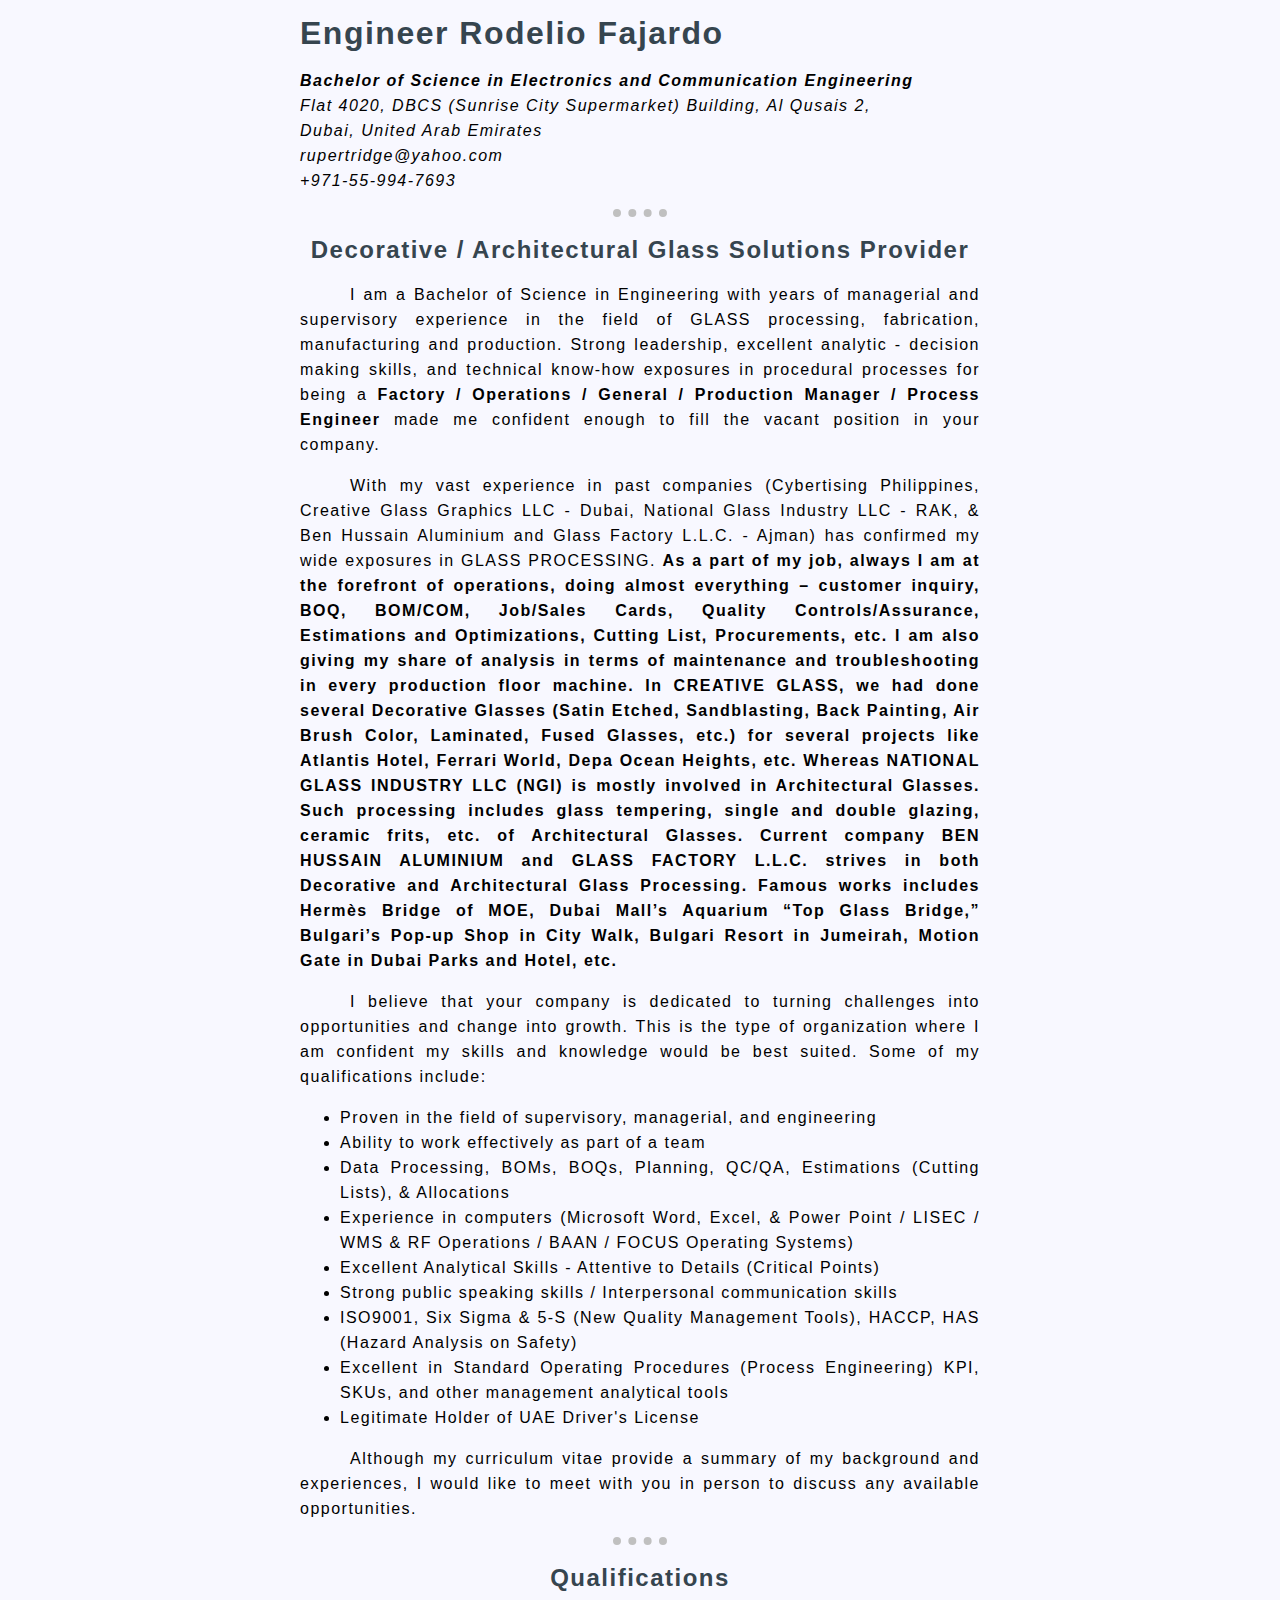
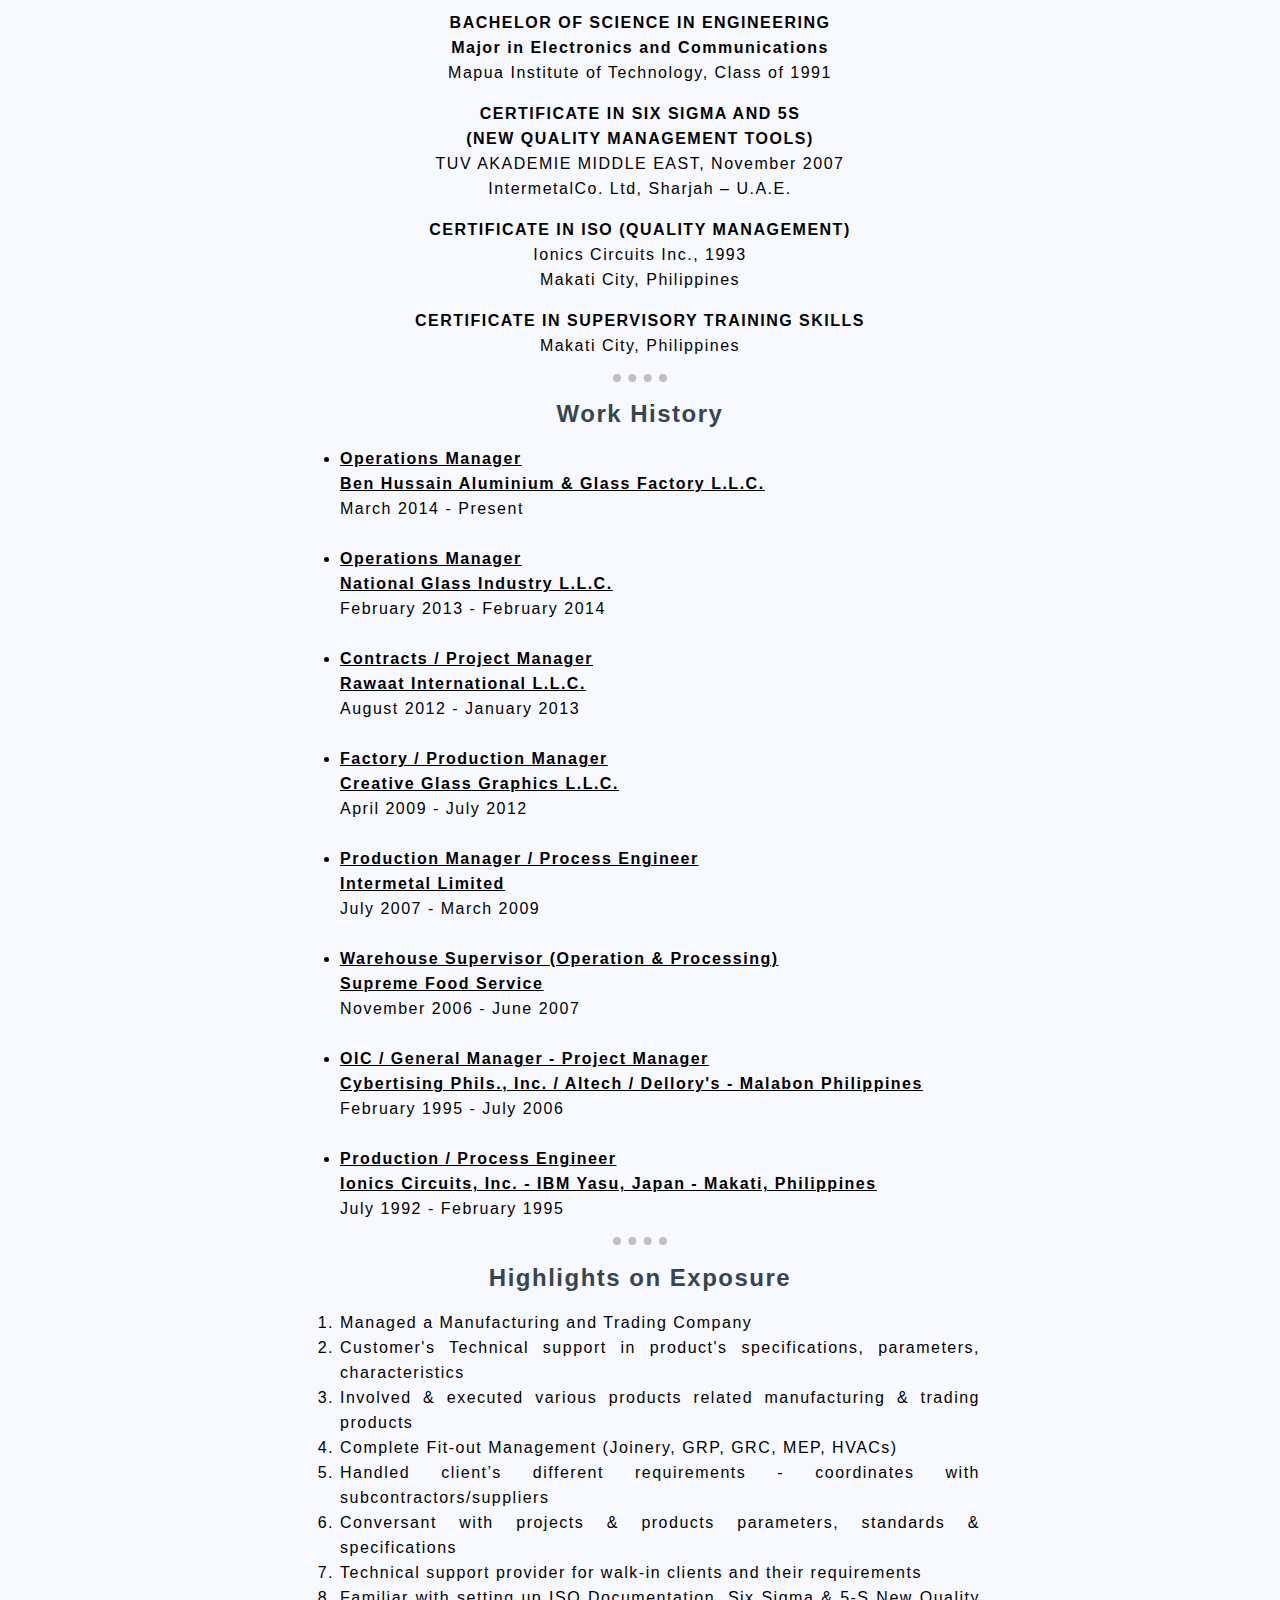
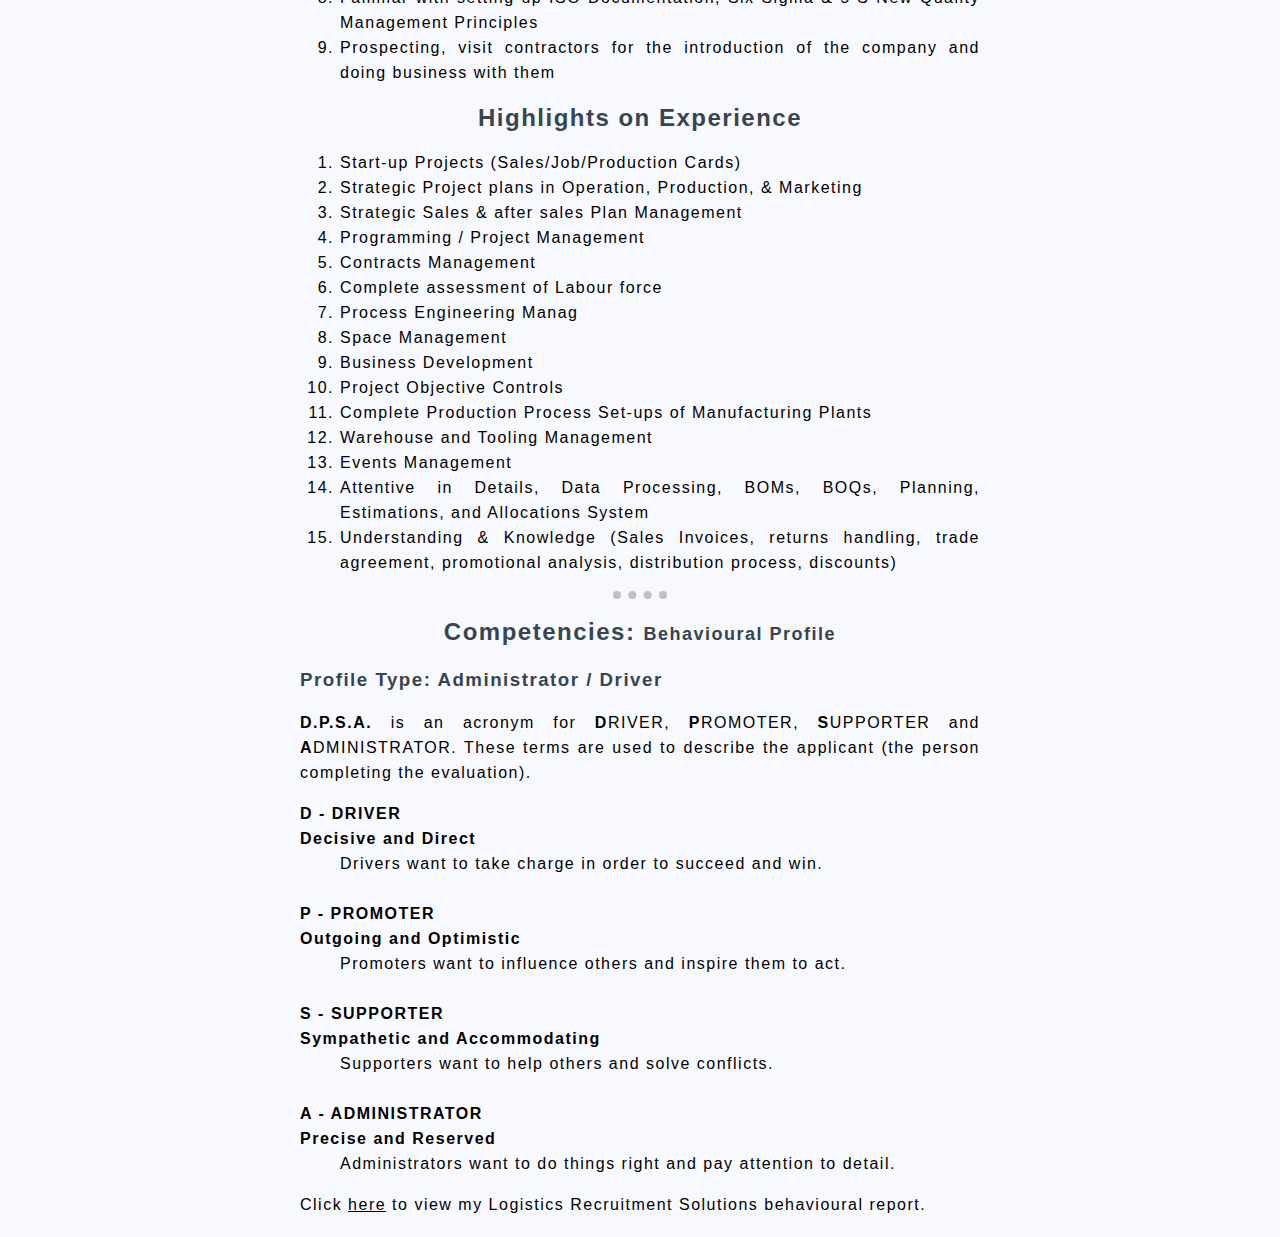
==== commit acefa458: "Add files via upload" ====
--- a/index.html
+++ b/index.html
@@ -34,15 +34,15 @@
   </p>
   <p style="text-indent: 50px;">
     With my vast experience in past companies (Cybertising Philippines, Creative Glass Graphics LLC -
-    Dubai, National Glass Industry LLC - RAK, & Ben Hussain Glass and Aluminium Factory L.L.C. - Ajman) has
+    Dubai, National Glass Industry LLC - RAK, & Ben Hussain Aluminium and Glass Factory L.L.C. - Ajman) has
     confirmed my wide exposures in GLASS PROCESSING. <strong>As a part of my job, always I am at the
     forefront of operations, doing almost everything – customer inquiry, BOQ, BOM/COM, Job/Sales
     Cards, Quality Controls/Assurance, Estimations and Optimizations, Cutting List, Procurements,
     etc. I am also giving my share of analysis in terms of maintenance and troubleshooting in every
     production floor machine. In CREATIVE GLASS, we had done several Decorative Glasses (Satin
     Etched, Sandblasting, Back Painting, Air Brush Color, Laminated, Fused Glasses, etc.) for several
-    projects like Atlantis Hotel, Ferrari World, Depa Ocean Heights, etc. In NATIONAL GLASS INDUSTRY LLC,
-    NGI is involved in Architectural Glasses.  Such processing includes glass tempering, single and double
+    projects like Atlantis Hotel, Ferrari World, Depa Ocean Heights, etc. Whereas NATIONAL GLASS INDUSTRY LLC
+    (NGI) is mostly involved in Architectural Glasses.  Such processing includes glass tempering, single and double
     glazing, ceramic frits, etc. of Architectural Glasses. Current company BEN HUSSAIN ALUMINIUM and GLASS
     FACTORY L.L.C. strives in both Decorative and Architectural Glass Processing. Famous works includes Hermès
     Bridge of MOE, Dubai Mall’s Aquarium “Top Glass Bridge,” Bulgari’s Pop-up Shop in City Walk, Bulgari Resort
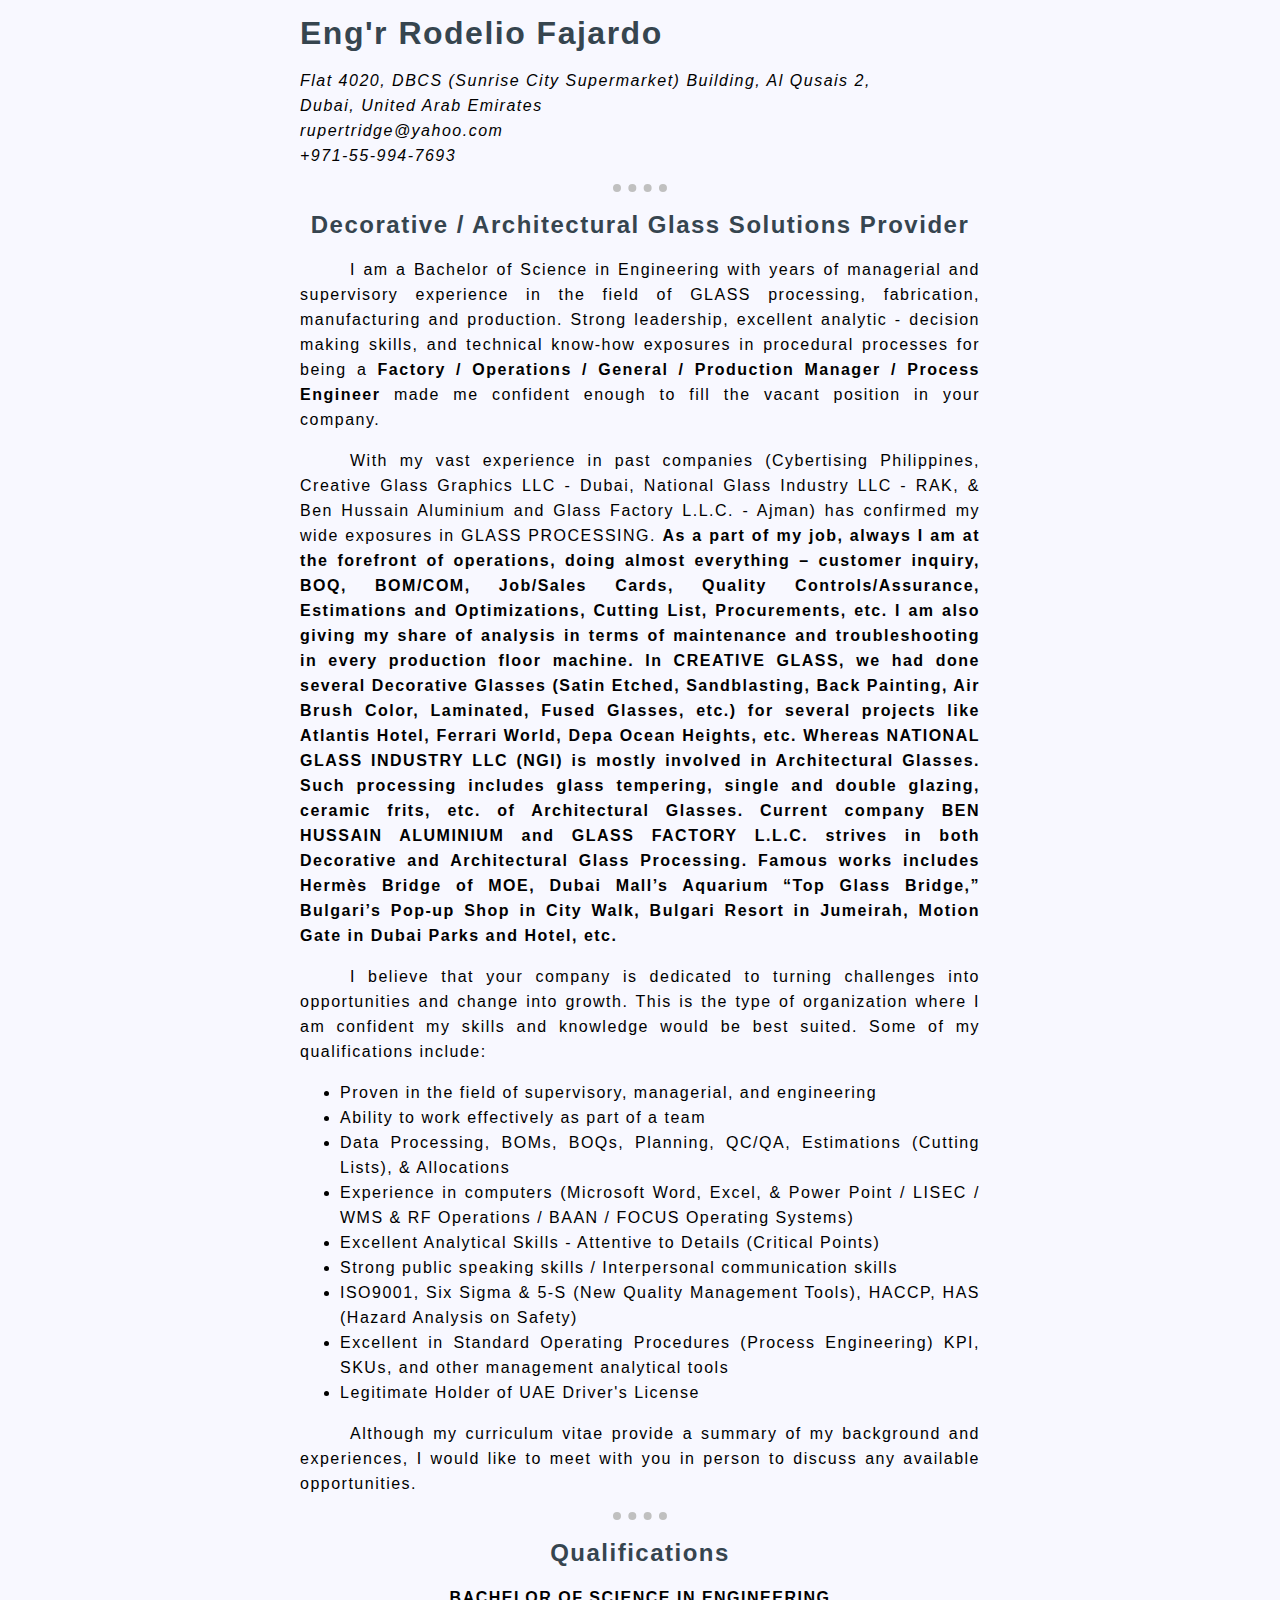
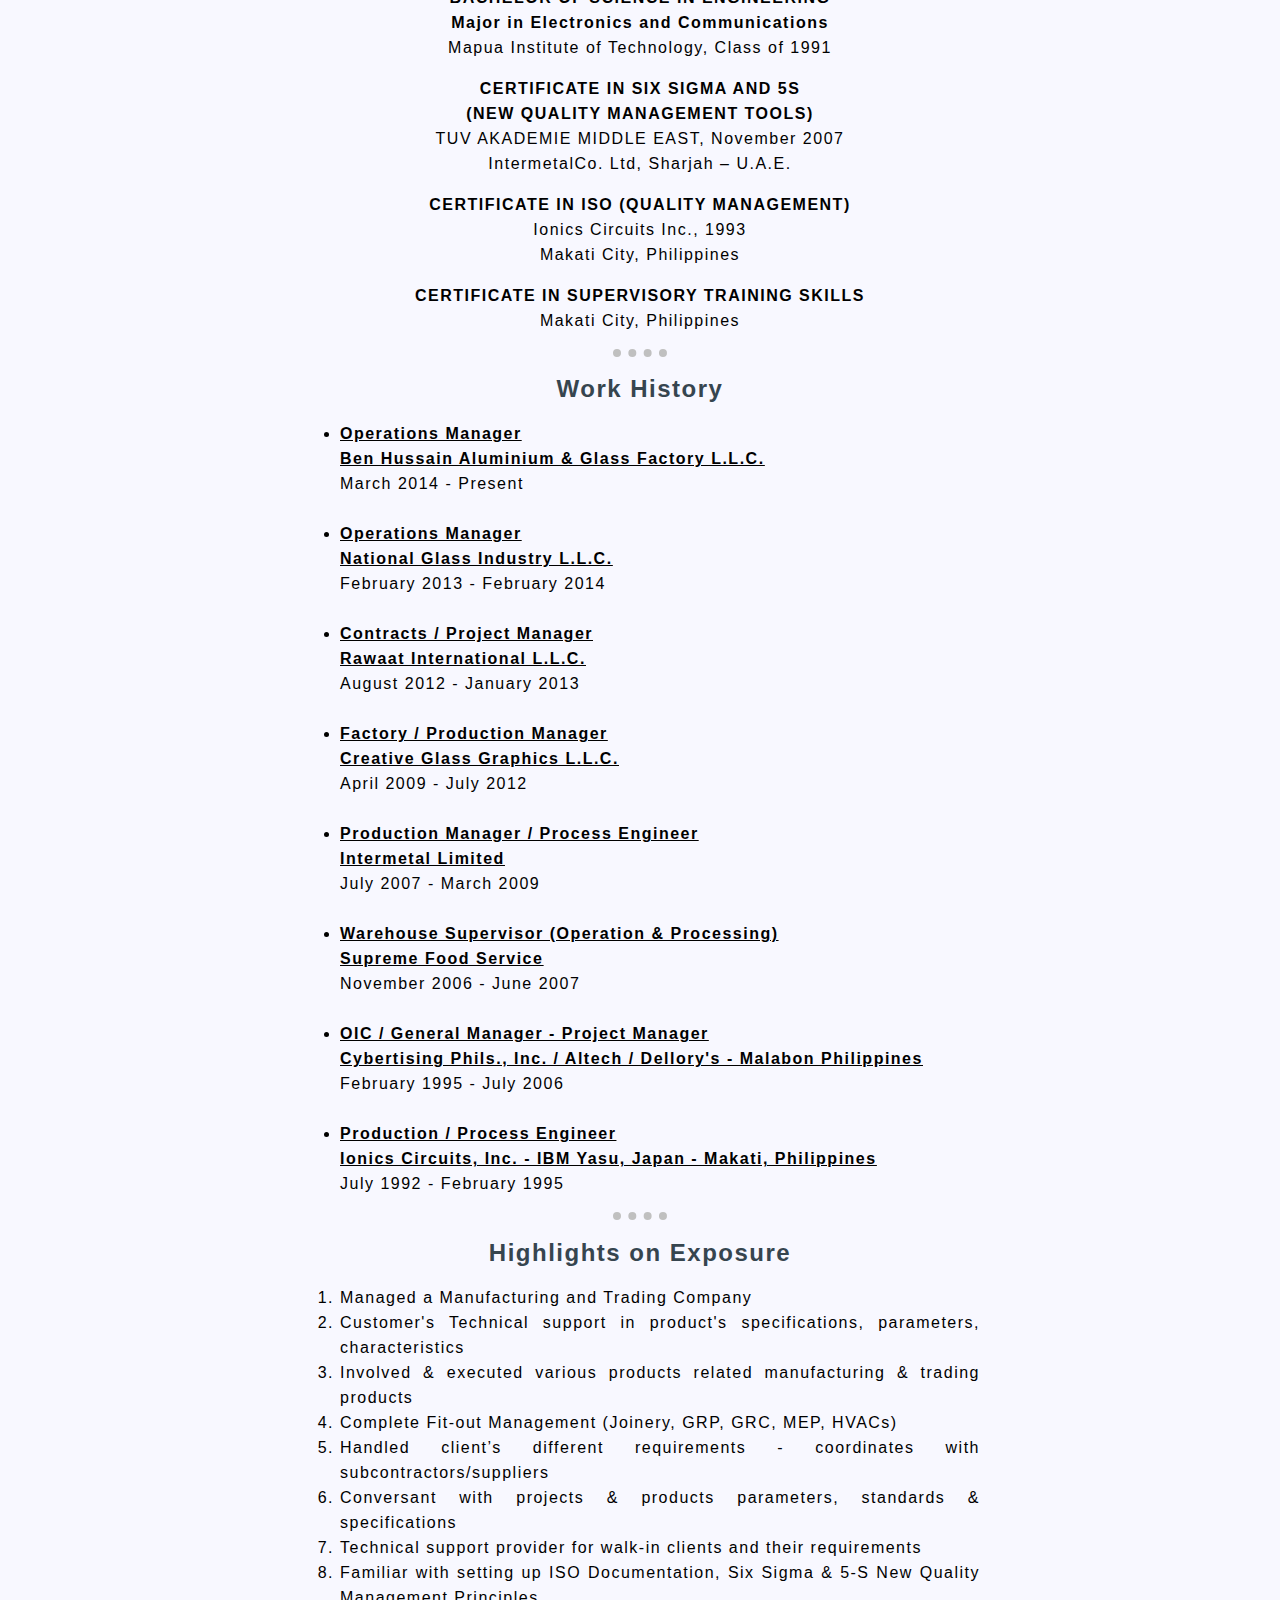
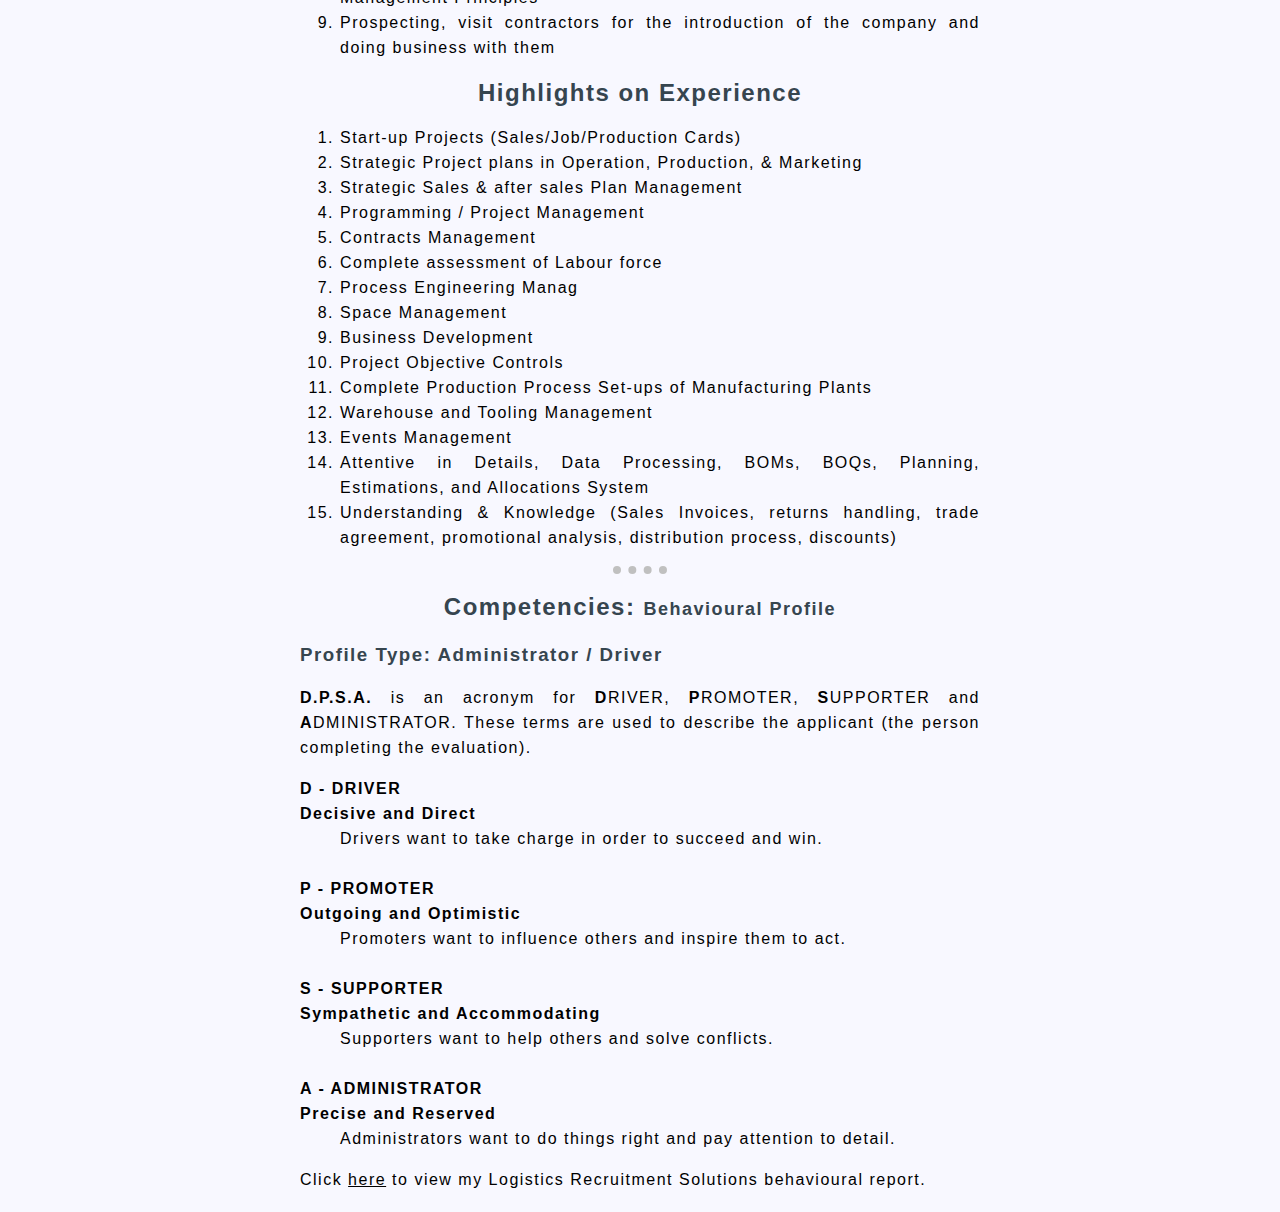
==== commit a60b4d70: "Add files via upload" ====
--- a/index.html
+++ b/index.html
@@ -8,11 +8,8 @@
 </head>
 
 <body>
-        <h1>Engineer Rodelio Fajardo</h1>
+        <h1>Eng'r Rodelio Fajardo</h1>
         <dl>
-          <dt>
-            <em><strong>Bachelor of Science in Electronics and Communication Engineering</strong></em>
-          </dt>
           <dt>
             <em>Flat 4020, DBCS (Sunrise City Supermarket) Building, Al Qusais 2,<br />Dubai, United Arab Emirates</em>
           </dt>
